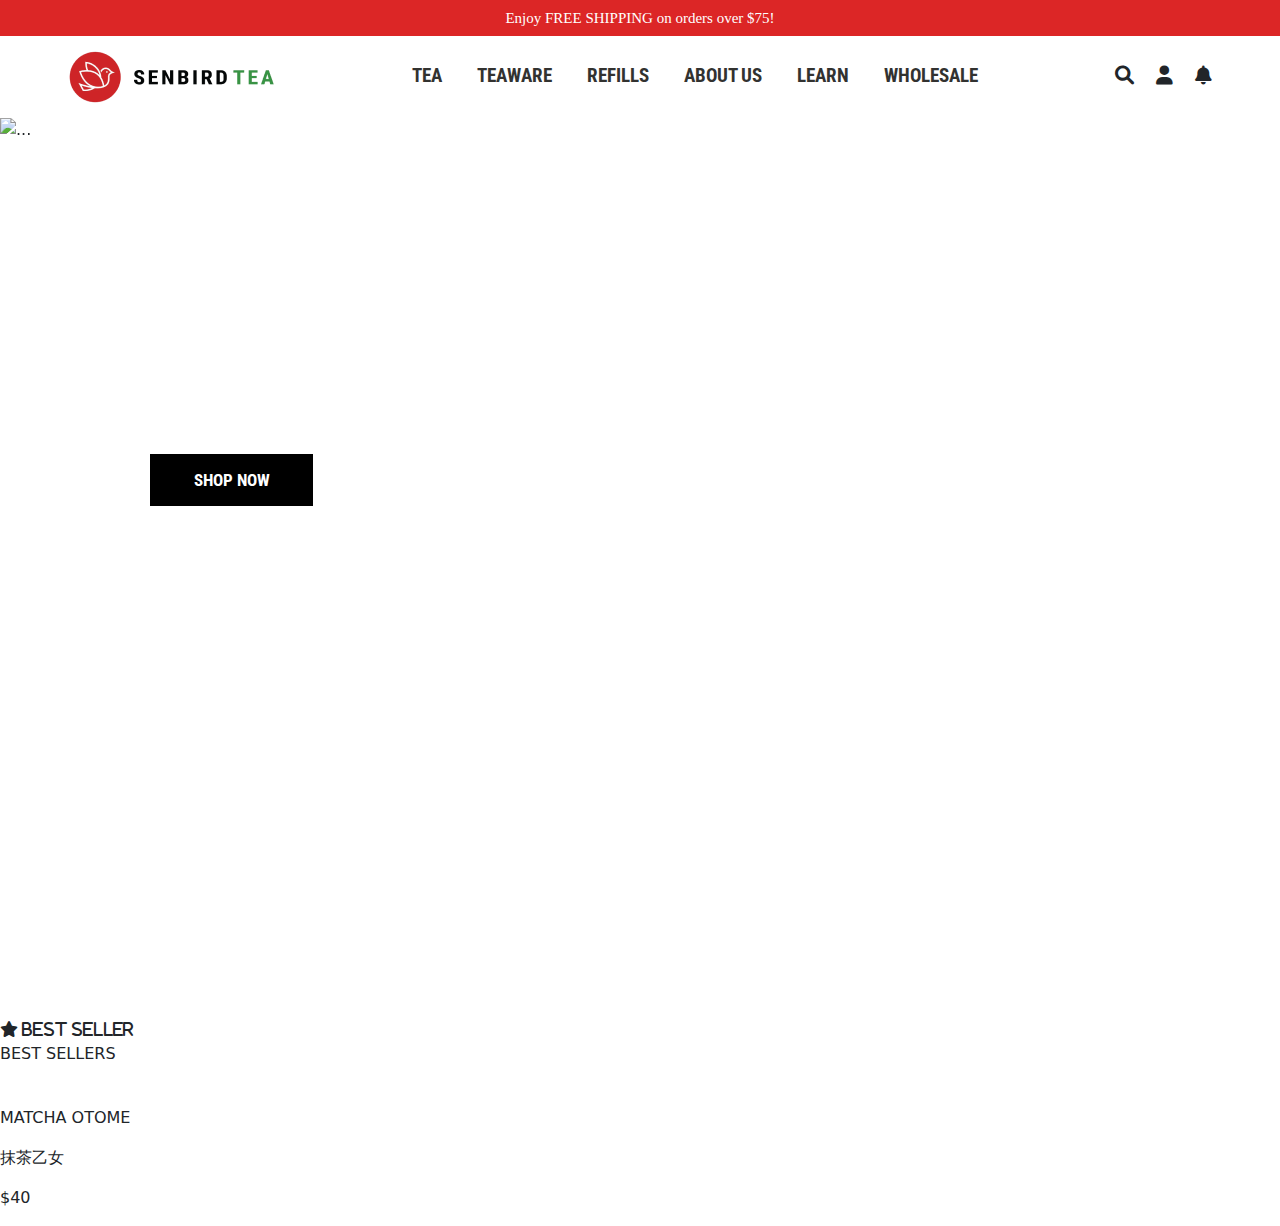
==== Home Page/index.html @ 8db28de4 "Add navbar of Home Page" ====
<!DOCTYPE html>
<html lang="en">
  <head>
    <meta charset="UTF-8" />
    <meta name="viewport" content="width=device-width, initial-scale=1.0" />
    <title>Home Page</title>
    <link rel="stylesheet" href="https://cdnjs.cloudflare.com/ajax/libs/font-awesome/6.0.0-beta3/css/all.min.css">
    <link href="https://cdn.jsdelivr.net/npm/bootstrap@5.3.3/dist/css/bootstrap.min.css" rel="stylesheet" integrity="sha384-QWTKZyjpPEjISv5WaRU9OFeRpok6YctnYmDr5pNlyT2bRjXh0JMhjY6hW+ALEwIH" crossorigin="anonymous">
    <link href="https://fonts.googleapis.com/css2?family=Noto+Sans:wght@400;700&family=Roboto+Condensed:wght@400;700&display=swap" rel="stylesheet">
    <link rel="stylesheet" href="../Home Page/index.css">
  </head>
  <body>
    <div>
      <div class="nav_1">
        <p>Enjoy FREE SHIPPING on orders over $75!</p>
      </div>
      <nav class="nav_bar">
        <ul class="logo">
            <img src="../Assests/logo.png" alt="">
        </ul>
        <ul class="detials">
            <li> <a href="">TEA</a></li>
            <li> <a href="">TEAWARE</a></li>
            <li> <a href="">REFILLS</a></li>
            <li> <a href="">ABOUT US</a></li>
            <li> <a href="">LEARN </a></li>
            <li> <a href="">WHOLESALE</a></li>
        </ul>
        <ul class="icons">
            <li><i class="fas fa-search"></i></li>
            <li><i class="fas fa-user"></i></li>
            <li><i class="fas fa-bell"></i></li>
            </ul>
      </nav>
      <div class="carousel-container" >
        <div id="carouselExampleAutoplaying" class="carousel slide" data-bs-ride="carousel" >
            <div class="carousel-inner" style="height: 100vh">
                <div class="carousel-item active">
                    <img src="../Assests/slider 1.png" class="d-block w-100" alt="...">
                </div>
                <div class="carousel-item">
                    <img src="../Assests/slider 2.png" class="d-block w-100" alt="...">
                </div>
                <div class="carousel-item">
                    <img src="../Assests/slider 3.webp" class="d-block w-100" alt="...">
                </div>
                <div class="position-absolute d-flex flex-column" style="top: 170px; left: 150px;">
                    <p class="detials_slider_1 mb-2">SENBIRD TREE</p>
                    <p class="detials_slider_2 mb-3.5  d-flex flex-column">ELEVATE YOUR <span>TEA EXPERIENCE</span></p>
                    <button class="detials_slider_3">SHOP NOW</button>
                </div>
            </div>
            <button class="carousel-control-prev " type="button" data-bs-target="#carouselExampleAutoplaying" data-bs-slide="prev" >
                <span class="carousel-control-prev-icon" aria-hidden="true"></span>
                <span class="visually-hidden">Previous</span>
            </button>
            <button class="carousel-control-next" type="button" data-bs-target="#carouselExampleAutoplaying" data-bs-slide="next">
                <span class="carousel-control-next-icon" aria-hidden="true"></span>
                <span class="visually-hidden">Next</span>
            </button>
        </div>
    </div>  
    <div>
        <div>
            <i class="fas fa-star"> Best Seller</i>
            <p>BEST SELLERS</p>
        </div>
        <div>
            <div>
                <img src="" alt="">
            </div>
            <div>
                <p>MATCHA OTOME</p>
                <p>抹茶乙女</p>
                <p>$40</p>
            </div>
        </div>
    </div>  
    </div>
  </body>
  <script src="https://cdn.jsdelivr.net/npm/bootstrap@5.3.3/dist/js/bootstrap.bundle.min.js" integrity="sha384-YvpcrYf0tY3lHB60NNkmXc5s9fDVZLESaAA55NDzOxhy9GkcIdslK1eN7N6jIeHz" crossorigin="anonymous"></script>
</html>
---- Home Page/index.css ----
*{
    margin: 0%;
    padding: 0%;
}

.nav_1{
    display: flex;
    align-items: center;
    justify-content: center;
    background-color: #DC2626;
    height: 36px;
}

.nav_1 p{
    margin: 0%;   
    font-family: 'Noto sons';
    font-weight: 400;
    font-size: 15px;
    line-height: 20.43px;
    letter-spacing: -1%;
    color: #FFFFFF;
}

.nav_bar{
    max-width: 100%;
    height: 82px;
    display: flex;
    align-items: center;
    justify-content: space-around;
    
}

.logo{
    padding: 0%;
    margin: 0%;
    max-width: 20.12%;
}

.detials{
    list-style: none;
    display: flex;
    align-items: center;
    justify-content: center;
    gap: 35px;
    margin: 0%;
    padding: 0%;
}

.detials li a{
    text-decoration: none;
    font-family: 'Roboto Condensed';
    font-weight: 700;
    font-size: 19px;
    line-height: 22.27px;
    letter-spacing: 2%;
    color:#323230;
    margin: 0%;
    padding: 0%;
}

.icons{
    display: flex;
    align-items: center;
    justify-content: center;
    gap: 22px;
    list-style: none;
    margin: 0%;
    padding: 0%;
}

.icons li i{
    font-size: 19px;
    font-weight: 700;
}

.detials_slider_1{
    font-family: 'Noto Sans';
    font-weight: 400;
    font-size: 15px;
    line-height: 22.5px;
    letter-spacing: 17.5%;
    color: #FFFFFF;
}

.detials_slider_2{
    font-family: 'Roboto Condensed';
    font-weight: 700;
    font-size: 56px;
    line-height: 59.64px;
    letter-spacing: 2%;
    color:#FFFFFF;
}

.detials_slider_3{
    background-color: #000000;
    border: 3px #000000 solid;
    width: 163px;
    height: 52px;  
    color: #FFFFFF; 
    font-family: 'Roboto Condensed';
    font-weight: 700;
    font-size: 17px;
    line-height: 24px;
    letter-spacing: 4%;
}
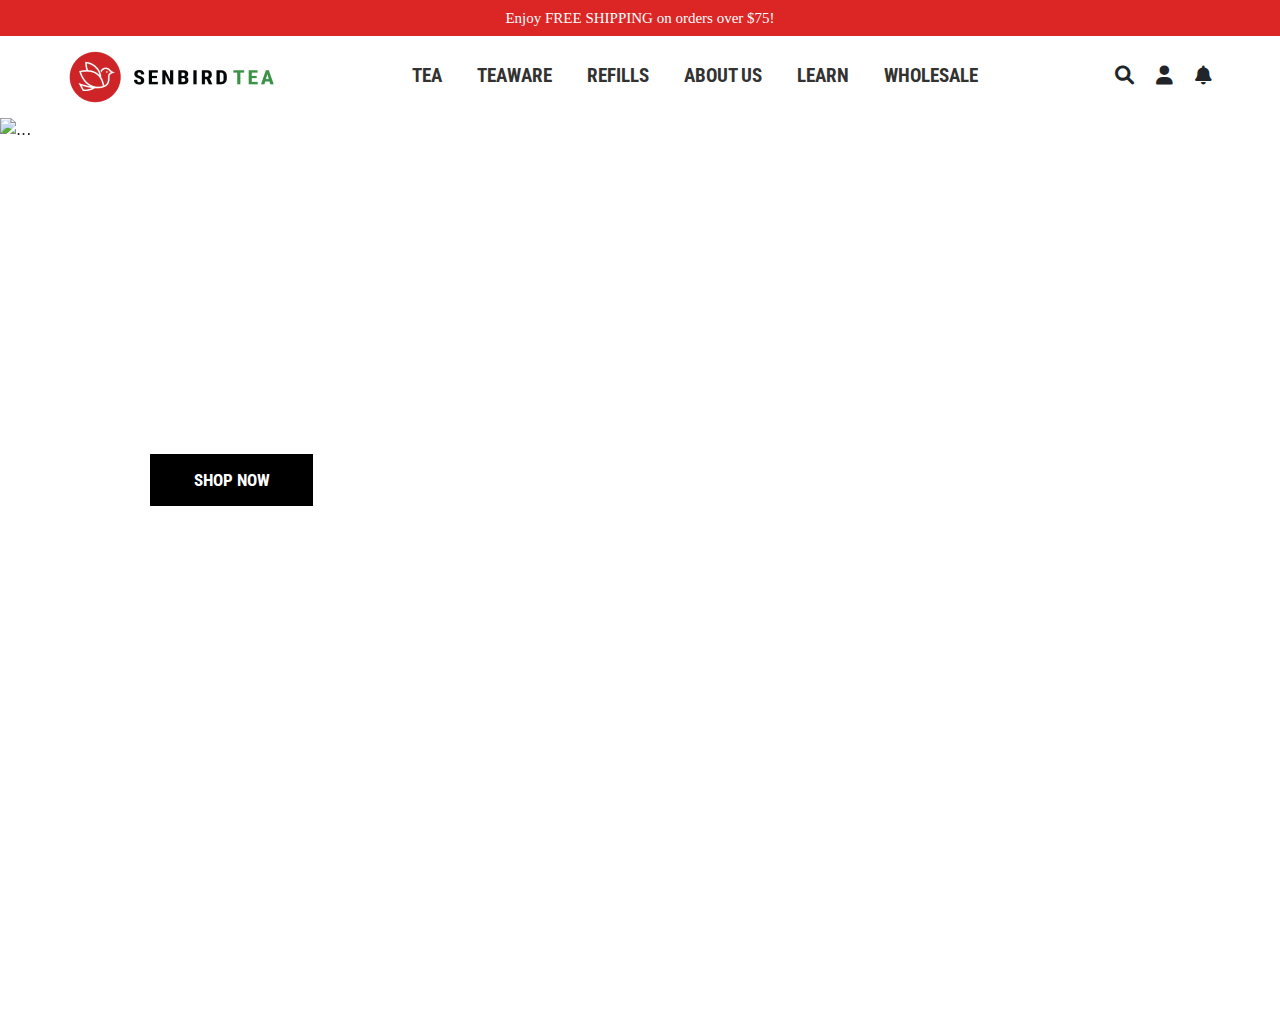
==== commit 03258970: "Update HomePage NavBar" ====
--- a/Home Page/index.html
+++ b/Home Page/index.html
@@ -60,22 +60,7 @@
             </button>
         </div>
     </div>  
-    <div>
-        <div>
-            <i class="fas fa-star"> Best Seller</i>
-            <p>BEST SELLERS</p>
-        </div>
-        <div>
-            <div>
-                <img src="" alt="">
-            </div>
-            <div>
-                <p>MATCHA OTOME</p>
-                <p>抹茶乙女</p>
-                <p>$40</p>
-            </div>
-        </div>
-    </div>  
+    
     </div>
   </body>
   <script src="https://cdn.jsdelivr.net/npm/bootstrap@5.3.3/dist/js/bootstrap.bundle.min.js" integrity="sha384-YvpcrYf0tY3lHB60NNkmXc5s9fDVZLESaAA55NDzOxhy9GkcIdslK1eN7N6jIeHz" crossorigin="anonymous"></script>
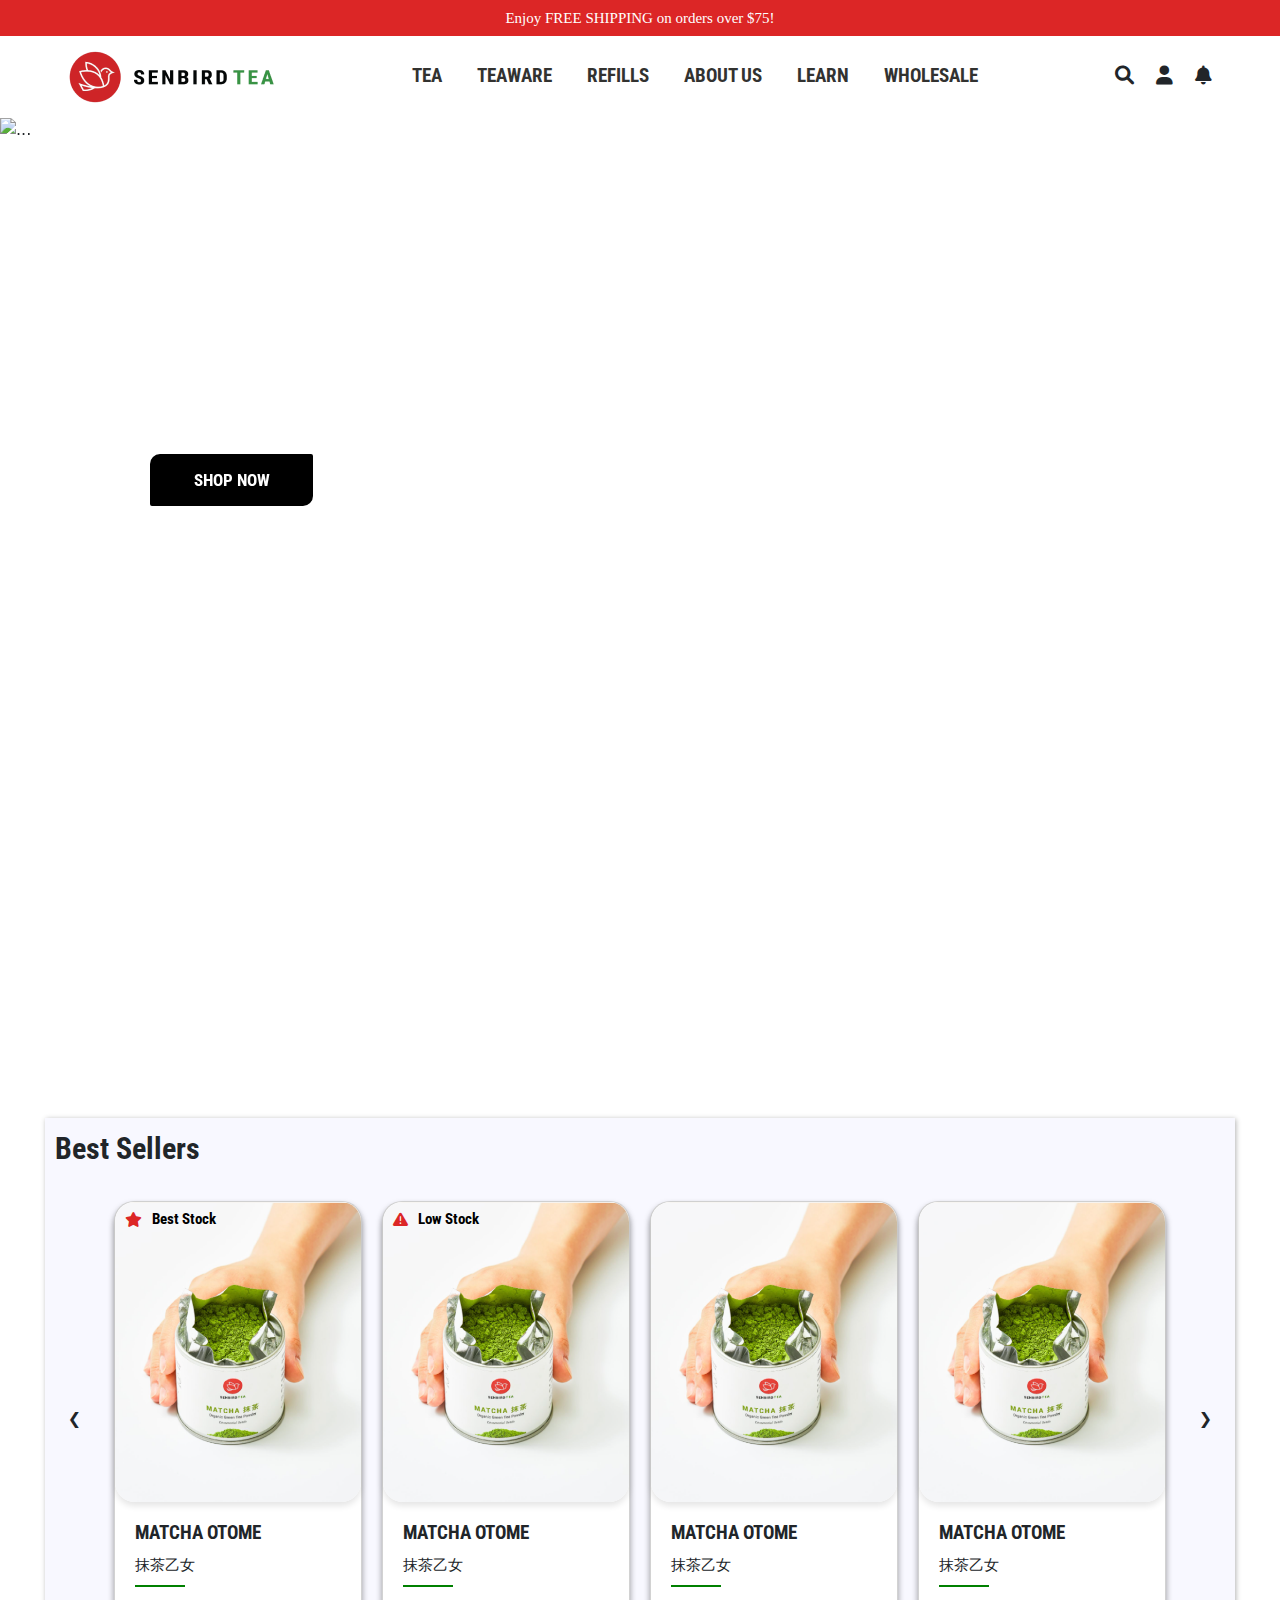
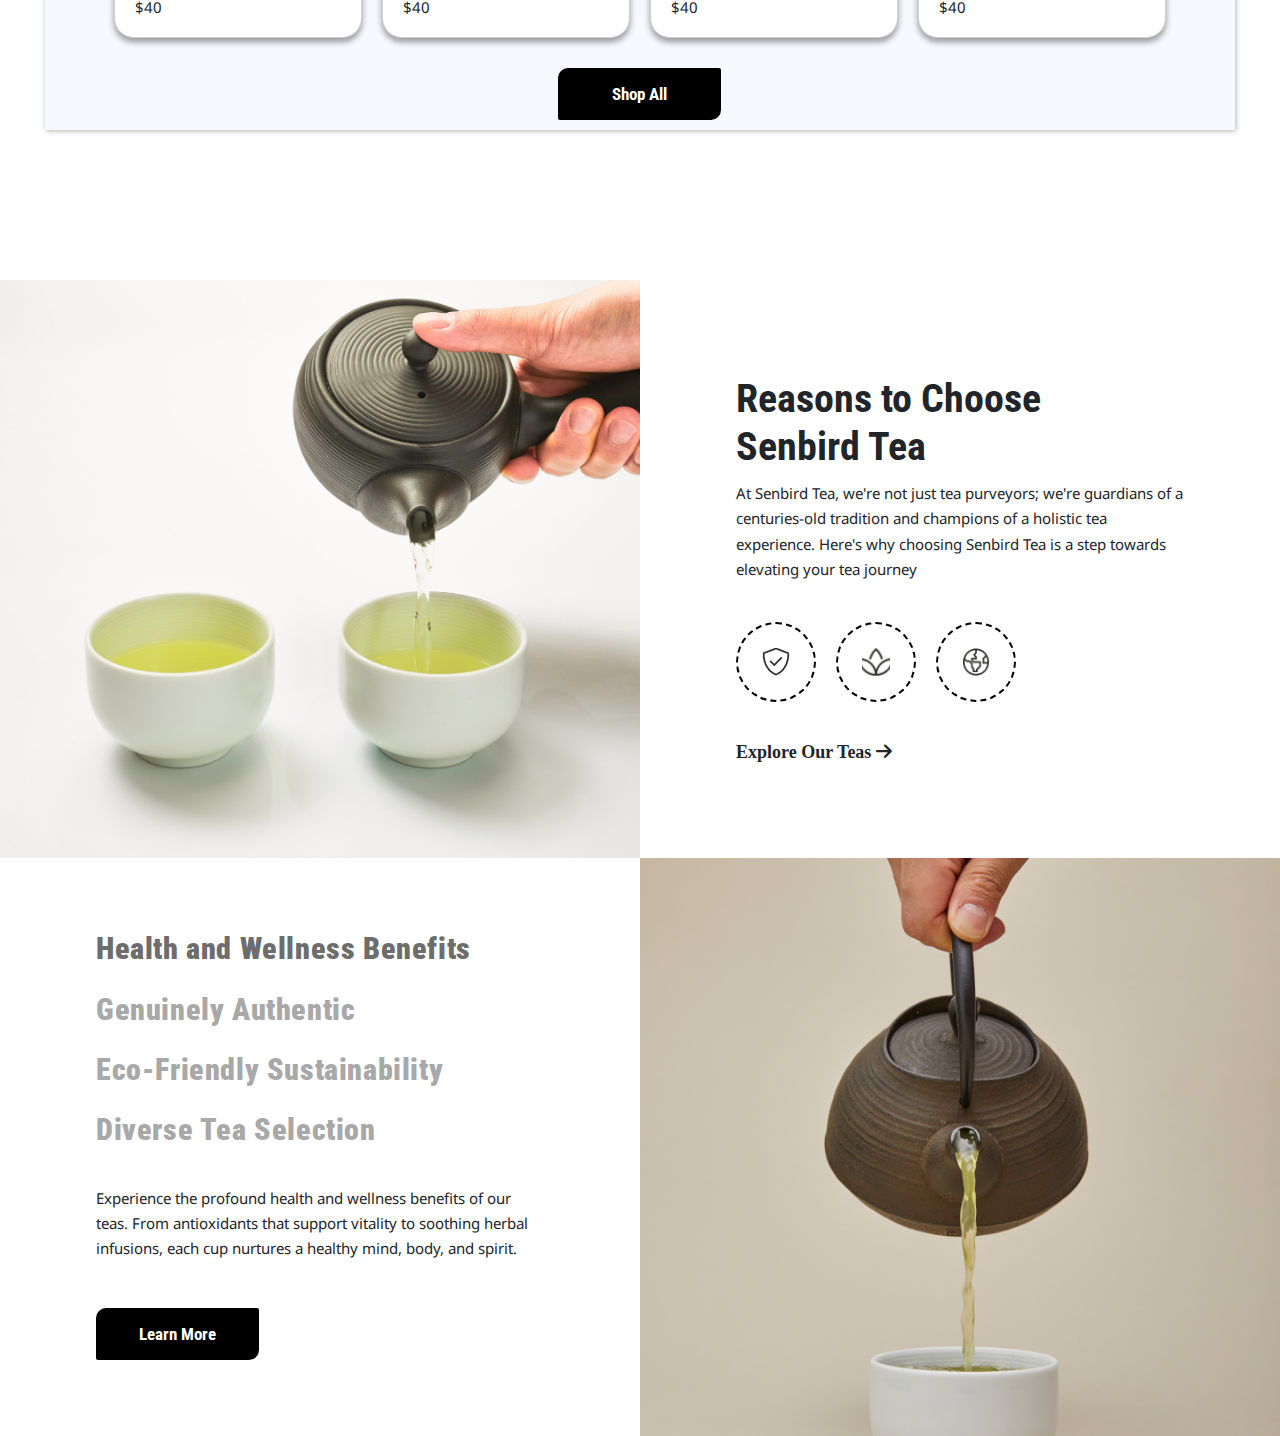
==== commit dadab3c4: "Uploading main page card and details" ====
--- a/Home Page/index.html
+++ b/Home Page/index.html
@@ -4,64 +4,218 @@
     <meta charset="UTF-8" />
     <meta name="viewport" content="width=device-width, initial-scale=1.0" />
     <title>Home Page</title>
-    <link rel="stylesheet" href="https://cdnjs.cloudflare.com/ajax/libs/font-awesome/6.0.0-beta3/css/all.min.css">
-    <link href="https://cdn.jsdelivr.net/npm/bootstrap@5.3.3/dist/css/bootstrap.min.css" rel="stylesheet" integrity="sha384-QWTKZyjpPEjISv5WaRU9OFeRpok6YctnYmDr5pNlyT2bRjXh0JMhjY6hW+ALEwIH" crossorigin="anonymous">
-    <link href="https://fonts.googleapis.com/css2?family=Noto+Sans:wght@400;700&family=Roboto+Condensed:wght@400;700&display=swap" rel="stylesheet">
-    <link rel="stylesheet" href="../Home Page/index.css">
+    <link
+      rel="stylesheet"
+      href="https://cdnjs.cloudflare.com/ajax/libs/font-awesome/6.0.0-beta3/css/all.min.css"
+    />
+    <link
+      href="https://cdn.jsdelivr.net/npm/bootstrap@5.3.3/dist/css/bootstrap.min.css"
+      rel="stylesheet"
+      integrity="sha384-QWTKZyjpPEjISv5WaRU9OFeRpok6YctnYmDr5pNlyT2bRjXh0JMhjY6hW+ALEwIH"
+      crossorigin="anonymous"
+    />
+    <link
+      href="https://fonts.googleapis.com/css2?family=Noto+Sans:wght@400;700&family=Roboto+Condensed:wght@400;700&display=swap"
+      rel="stylesheet"
+    />
+    <link rel="stylesheet" href="../Home Page/index.css" />
   </head>
   <body>
-    <div>
+    <div class="home_Page">
       <div class="nav_1">
         <p>Enjoy FREE SHIPPING on orders over $75!</p>
       </div>
       <nav class="nav_bar">
         <ul class="logo">
-            <img src="../Assests/logo.png" alt="">
+          <img src="../Assests/logo.png" alt="" />
         </ul>
         <ul class="detials">
-            <li> <a href="">TEA</a></li>
-            <li> <a href="">TEAWARE</a></li>
-            <li> <a href="">REFILLS</a></li>
-            <li> <a href="">ABOUT US</a></li>
-            <li> <a href="">LEARN </a></li>
-            <li> <a href="">WHOLESALE</a></li>
+          <li><a href="">TEA</a></li>
+          <li><a href="">TEAWARE</a></li>
+          <li><a href="">REFILLS</a></li>
+          <li><a href="">ABOUT US</a></li>
+          <li><a href="">LEARN </a></li>
+          <li><a href="">WHOLESALE</a></li>
         </ul>
         <ul class="icons">
-            <li><i class="fas fa-search"></i></li>
-            <li><i class="fas fa-user"></i></li>
-            <li><i class="fas fa-bell"></i></li>
-            </ul>
+          <li><i class="fas fa-search"></i></li>
+          <li><i class="fas fa-user"></i></li>
+          <li><i class="fas fa-bell"></i></li>
+        </ul>
       </nav>
-      <div class="carousel-container" >
-        <div id="carouselExampleAutoplaying" class="carousel slide" data-bs-ride="carousel" >
-            <div class="carousel-inner" style="height: 100vh">
-                <div class="carousel-item active">
-                    <img src="../Assests/slider 1.png" class="d-block w-100" alt="...">
-                </div>
-                <div class="carousel-item">
-                    <img src="../Assests/slider 2.png" class="d-block w-100" alt="...">
-                </div>
-                <div class="carousel-item">
-                    <img src="../Assests/slider 3.webp" class="d-block w-100" alt="...">
-                </div>
-                <div class="position-absolute d-flex flex-column" style="top: 170px; left: 150px;">
-                    <p class="detials_slider_1 mb-2">SENBIRD TREE</p>
-                    <p class="detials_slider_2 mb-3.5  d-flex flex-column">ELEVATE YOUR <span>TEA EXPERIENCE</span></p>
-                    <button class="detials_slider_3">SHOP NOW</button>
-                </div>
-            </div>
-            <button class="carousel-control-prev " type="button" data-bs-target="#carouselExampleAutoplaying" data-bs-slide="prev" >
-                <span class="carousel-control-prev-icon" aria-hidden="true"></span>
-                <span class="visually-hidden">Previous</span>
-            </button>
-            <button class="carousel-control-next" type="button" data-bs-target="#carouselExampleAutoplaying" data-bs-slide="next">
-                <span class="carousel-control-next-icon" aria-hidden="true"></span>
-                <span class="visually-hidden">Next</span>
-            </button>
-        </div>
-    </div>  
-    
+      <div class="carousel-container">
+        <div
+          id="carouselExampleAutoplaying"
+          class="carousel slide"
+          data-bs-ride="carousel"
+        >
+          <div class="carousel-inner">
+            <div class="carousel-item active">
+              <img
+                src="../Assests/slider 1.png"
+                class="d-block w-100"
+                style="height: 100vh"
+                alt="..."
+              />
+            </div>
+            <div class="carousel-item">
+              <img
+                src="../Assests/slider 2.png"
+                class="d-block w-100"
+                style="height: 100vh"
+                alt="..."
+              />
+            </div>
+            <div class="carousel-item">
+              <img
+                src="../Assests/slider 3.webp"
+                class="d-block w-100"
+                style="height: 100vh"
+                alt="..."
+              />
+            </div>
+            <div
+              class="position-absolute d-flex flex-column"
+              style="top: 170px; left: 150px"
+            >
+              <p class="detials_slider_1 mb-2">SENBIRD TREE</p>
+              <p class="detials_slider_2 mb-3.5 d-flex flex-column">
+                ELEVATE YOUR <span>TEA EXPERIENCE</span>
+              </p>
+              <button class="detials_slider_3">SHOP NOW</button>
+            </div>
+          </div>
+          <button
+            class="carousel-control-prev"
+            type="button"
+            data-bs-target="#carouselExampleAutoplaying"
+            data-bs-slide="prev"
+          >
+            <span class="carousel-control-prev-icon" aria-hidden="true"></span>
+            <span class="visually-hidden">Previous</span>
+          </button>
+          <button
+            class="carousel-control-next"
+            type="button"
+            data-bs-target="#carouselExampleAutoplaying"
+            data-bs-slide="next"
+          >
+            <span class="carousel-control-next-icon" aria-hidden="true"></span>
+            <span class="visually-hidden">Next</span>
+          </button>
+        </div>
+      </div>
+      <div class="main_card">
+        <div class="Heading">
+          <p class="best_seller">Best Sellers</p>
+        </div>
+        <div class="card_style">
+          <button class="btn prev" onclick="prevCard()">&#10094;</button>
+          <div class="card">
+            <div class="card_inner">
+              <i class="fas fa-star"><p>Best Stock</p> </i>
+              <img src="../Assests/img_1.png" alt="" width="100px" />
+            </div>
+            <div class="card_content">
+              <p class="card_name">MATCHA OTOME</p>
+              <p class="card_detail">抹茶乙女</p>
+              <div class="underline"></div>
+              <p class="price">$40</p>
+            </div>
+          </div>
+
+          <div class="card">
+            <div class="card_inner">
+              <i class="fas fa-exclamation-triangle"><p>Low Stock</p></i>
+              <img src="../Assests/img_1.png" alt="" width="100px" />
+            </div>
+            <div class="card_content">
+              <p class="card_name">MATCHA OTOME</p>
+              <p class="card_detail">抹茶乙女</p>
+              <div class="underline"></div>
+              <p class="price">$40</p>
+            </div>
+          </div>
+          <div class="card">
+            <div class="card_inner">
+              <!-- <i class="fas fa-star"> Best Seller</i> -->
+              <img src="../Assests/img_1.png" alt="" width="100px" />
+            </div>
+            <div class="card_content">
+              <p class="card_name">MATCHA OTOME</p>
+              <p class="card_detail">抹茶乙女</p>
+              <div class="underline"></div>
+              <p class="price">$40</p>
+            </div>
+          </div>
+
+          <div class="card">
+            <div class="card_inner">
+              <!-- <i class="fas fa-star"> Best Seller</i> -->
+              <img src="../Assests/img_1.png" alt="" width="100px" />
+            </div>
+            <div class="card_content">
+              <p class="card_name">MATCHA OTOME</p>
+              <p class="card_detail">抹茶乙女</p>
+              <div class="underline"></div>
+              <p class="price">$40</p>
+            </div>
+          </div>
+          <button class="btn next" onclick="nextCard()">&#10095;</button>
+        </div>
+        <div class="bttn">
+          <button class="detials_slider_3">Shop All</button>
+        </div>
+      </div>
+      <div class="box">
+        <div class="box_1">
+          <img src="../Assests/add_1.png" alt="" />
+        </div>
+        <div class="box_2">
+          <div class="b_details">
+            <p class="box_p">Reasons to Choose <span>Senbird Tea</span></p>
+            <p class="box_pa">
+              At Senbird Tea, we're not just tea purveyors; we're guardians of a
+              centuries-old tradition and champions of a holistic tea
+              experience. Here's why choosing Senbird Tea is a step towards
+              elevating your tea journey
+            </p>
+          </div>
+          <div class="box_icons">
+            <div class="circle">
+              <img src="../Assests/icon_3.png" alt="">
+            </div>
+            <div class="circle">
+              <img src="../Assests/icon_1.png" alt="" />
+            </div>
+            <div class="circle">
+              <img src="../Assests/icon_2.png" alt="" />
+            </div>
+          </div>
+          <p class="icons_details">Explore Our Teas <i class="fas fa-arrow-right"></i></p>
+        </div>
+        <div class="box_3">
+            <div class="p_details">
+                <p class="p_1">Health and Wellness Benefits</p>
+                <p class="p_2">Genuinely Authentic</p>
+                <p class="p_2">Eco-Friendly Sustainability</p>
+                <p class="p_2">Diverse Tea Selection</p>
+            </div>
+            <div class="p_details">
+                <p class="paragraph">Experience the profound health and wellness benefits of our teas. From antioxidants that support vitality to soothing herbal infusions, each cup nurtures a healthy mind, body, and spirit.</p>
+                <button class="detials_slider_3">Learn More</button>
+            </div>
+        </div>
+        <div class="box_4">
+            <img src="../Assests/tea_2.png" alt="">
+        </div>
+      </div>
     </div>
   </body>
-  <script src="https://cdn.jsdelivr.net/npm/bootstrap@5.3.3/dist/js/bootstrap.bundle.min.js" integrity="sha384-YvpcrYf0tY3lHB60NNkmXc5s9fDVZLESaAA55NDzOxhy9GkcIdslK1eN7N6jIeHz" crossorigin="anonymous"></script>
+  <script
+    src="https://cdn.jsdelivr.net/npm/bootstrap@5.3.3/dist/js/bootstrap.bundle.min.js"
+    integrity="sha384-YvpcrYf0tY3lHB60NNkmXc5s9fDVZLESaAA55NDzOxhy9GkcIdslK1eN7N6jIeHz"
+    crossorigin="anonymous"
+  ></script>
+  <script src="../Home Page/index.js"></script>
 </html>
--- a/Home Page/index.css
+++ b/Home Page/index.css
@@ -102,4 +102,281 @@
     font-size: 17px;
     line-height: 24px;
     letter-spacing: 4%;
-}+    border-radius: 10px 2px;
+}
+
+.main_card{
+    display: flex;
+    flex-direction: column;
+    gap: 30px;
+    padding: 10px;
+    width: 93%;
+    background-color: ghostwhite;
+    margin: 0 auto;
+    overflow: auto;
+    position: relative;
+    top: 100px;
+    box-shadow: 1px 1px 5px rgba(0, 0, 0, 0.3);
+}
+
+.card_style{
+    display: flex;
+    justify-content: center;
+    align-items: center;
+    gap: 20px;
+}
+
+.best_seller{
+    font-weight: 700;
+    font-family:'Roboto Condensed';
+    font-size: 30px;
+    line-height: 42.6px;
+    letter-spacing: 2%;
+    margin: 0%;
+    padding: 0%;
+}
+
+.card{
+    width: 300px;
+    background-color: #fff;
+    border-radius: 20px;
+    box-shadow: 0 4px 6px rgba(0, 0, 0, 0.4);
+    transition: transform 0.3s ease, box-shadow 0.3s ease;
+}
+
+.card:hover {
+    transform: translateY(-10px); 
+    box-shadow: 0 8px 15px rgba(0, 0, 0, 0.5); 
+}
+
+.card_inner img{
+    width: 100%;
+    height: 300px;
+    box-shadow: 0 4px 6px rgba(0, 0, 0, 0.1);
+    object-fit: cover;
+    border-radius: 20px;
+}
+
+.card_inner{
+    position: relative;
+    display: inline-block;
+}
+
+.card_inner i{
+    display: flex;
+    gap: 10px;
+    justify-content: center;
+    position: absolute;
+    padding: 10px;
+    font-weight: 700;
+    color: #DC2626;
+    font-size: 15px;
+}
+
+.card_inner p{
+    color: #000000;
+    font-family:'Roboto Condensed';
+    font-size: 15px;
+    font-weight: 700;
+    margin: 0%;
+}
+
+.card_content{
+    display: flex;
+    flex-direction: column;
+    gap: 10px;
+    padding: 20px;
+}
+
+.card_name{
+    margin: 0%;
+    padding: 0%;
+    font-family: 'Roboto Condensed';
+    font-weight: 700;
+    font-size: 19px;
+    line-height: 22.7px;
+    letter-spacing: 2%;
+}
+
+.card_detail{
+    margin: 0%;
+    padding: 0%;
+    font-family: 'Noto Sans';
+    font-weight: 300;
+    font-size: 15px;
+    line-height: 20.43px;
+    letter-spacing: 2%;
+}
+
+.underline{
+    width: 50px; 
+    height: 2px;
+    background-color: green;
+}
+
+.price{
+    margin: 0%;
+    padding: 0%;
+    font-family: 'Noto Sans';
+    font-weight: 400;
+    font-size: 15px;
+    line-height: 20.43px;
+    letter-spacing: 2%;
+}
+
+.bttn{
+    display: flex;
+    justify-content: center;
+    align-items: center;
+}
+
+.box{
+    overflow: hidden;
+    position: relative;
+    top: 250px;
+    display: flex;
+    flex-wrap: wrap;
+    max-width: 100%;
+    margin: 0%;
+    padding: 0%;
+}
+
+.box_1{
+    max-width: 50%;
+}
+
+.box_1 img{
+    max-width: 100%;
+    object-fit: cover;
+}
+
+.box_2{
+    max-width: 50%;
+    display: flex;
+    flex-direction: column;
+    justify-content: center;
+    gap: 40px;
+}
+
+.b_details{
+    max-width: 70%;
+    width: 100%;
+    margin: 0% auto;
+    display: flex;
+    flex-direction: column;
+    gap: 10px;
+}
+
+.box_p{
+    display: flex;
+    flex-direction: column;
+    font-weight: 700;
+    font-family: 'Roboto Condensed';
+    font-size: 40px;
+    line-height: 48px;
+    letter-spacing: 2%;
+    margin: 0%;
+    padding: 0%;
+}
+
+.box_pa{
+    font-weight: 400;
+    font-family: 'Noto Sans';
+    font-size: 15px;
+    line-height: 25.23px;
+    margin: 0%;
+    padding: 0%;
+}
+
+.box_icons{
+    display: flex;
+    gap: 20px;
+    max-width: 70%;
+    width: 100%;
+    margin: 0% auto;
+}
+
+.circle{
+    border: 2.5px dashed black;
+    border-radius: 50%;
+    width: 80px;
+    height: 80px;
+    display: flex;
+    justify-content: center;
+    align-items: center;
+}
+
+.circle img{
+    width: 28px;
+    height: 28px;
+    object-fit: cover;
+}
+
+.icons_details{
+    max-width: 70%;
+    width: 100%;
+    margin: 0% auto;
+    font-weight: 700;
+    font-family: 'Roboto';
+    font-size: 18px;
+    line-height: 21.09px;
+}
+
+.box_3{
+    max-width: 50%;
+    display: flex;
+    flex-direction: column;
+    justify-content: center;
+    gap: 40px;
+}
+
+.p_details{
+    max-width: 70%;
+    width: 100%;
+    margin: 0% auto;
+    max-height: fit-content;
+    display: flex;
+    flex-direction: column;
+    gap: 30px;
+    justify-content: center;
+}
+
+.p_1{
+    font-family: 'Roboto Condensed';
+    font-size: 30px;
+    font-weight: 1000;
+    line-height: 30.47px;
+    letter-spacing: 0.02em;
+    text-align: left;
+    color: #6d6d6b;
+    margin: 0%;
+    padding: 0%;
+}
+
+.p_2{
+    font-family: 'Roboto Condensed';
+    font-size: 30px;
+    font-weight: 1000;
+    line-height: 30.47px;
+    letter-spacing: 0.02em;
+    color: #535353;
+    opacity: 0.5;
+    margin: 0%;
+    padding: 0%;
+}
+
+.paragraph{
+    font-family: 'Noto Sans';
+    font-size: 15px;
+    font-weight: 400;
+    line-height: 25.23px;
+}
+
+.box_4{
+    max-width: 50%;
+}
+
+.box_4 img{
+    max-width: 100%;
+    object-fit: cover;
+}
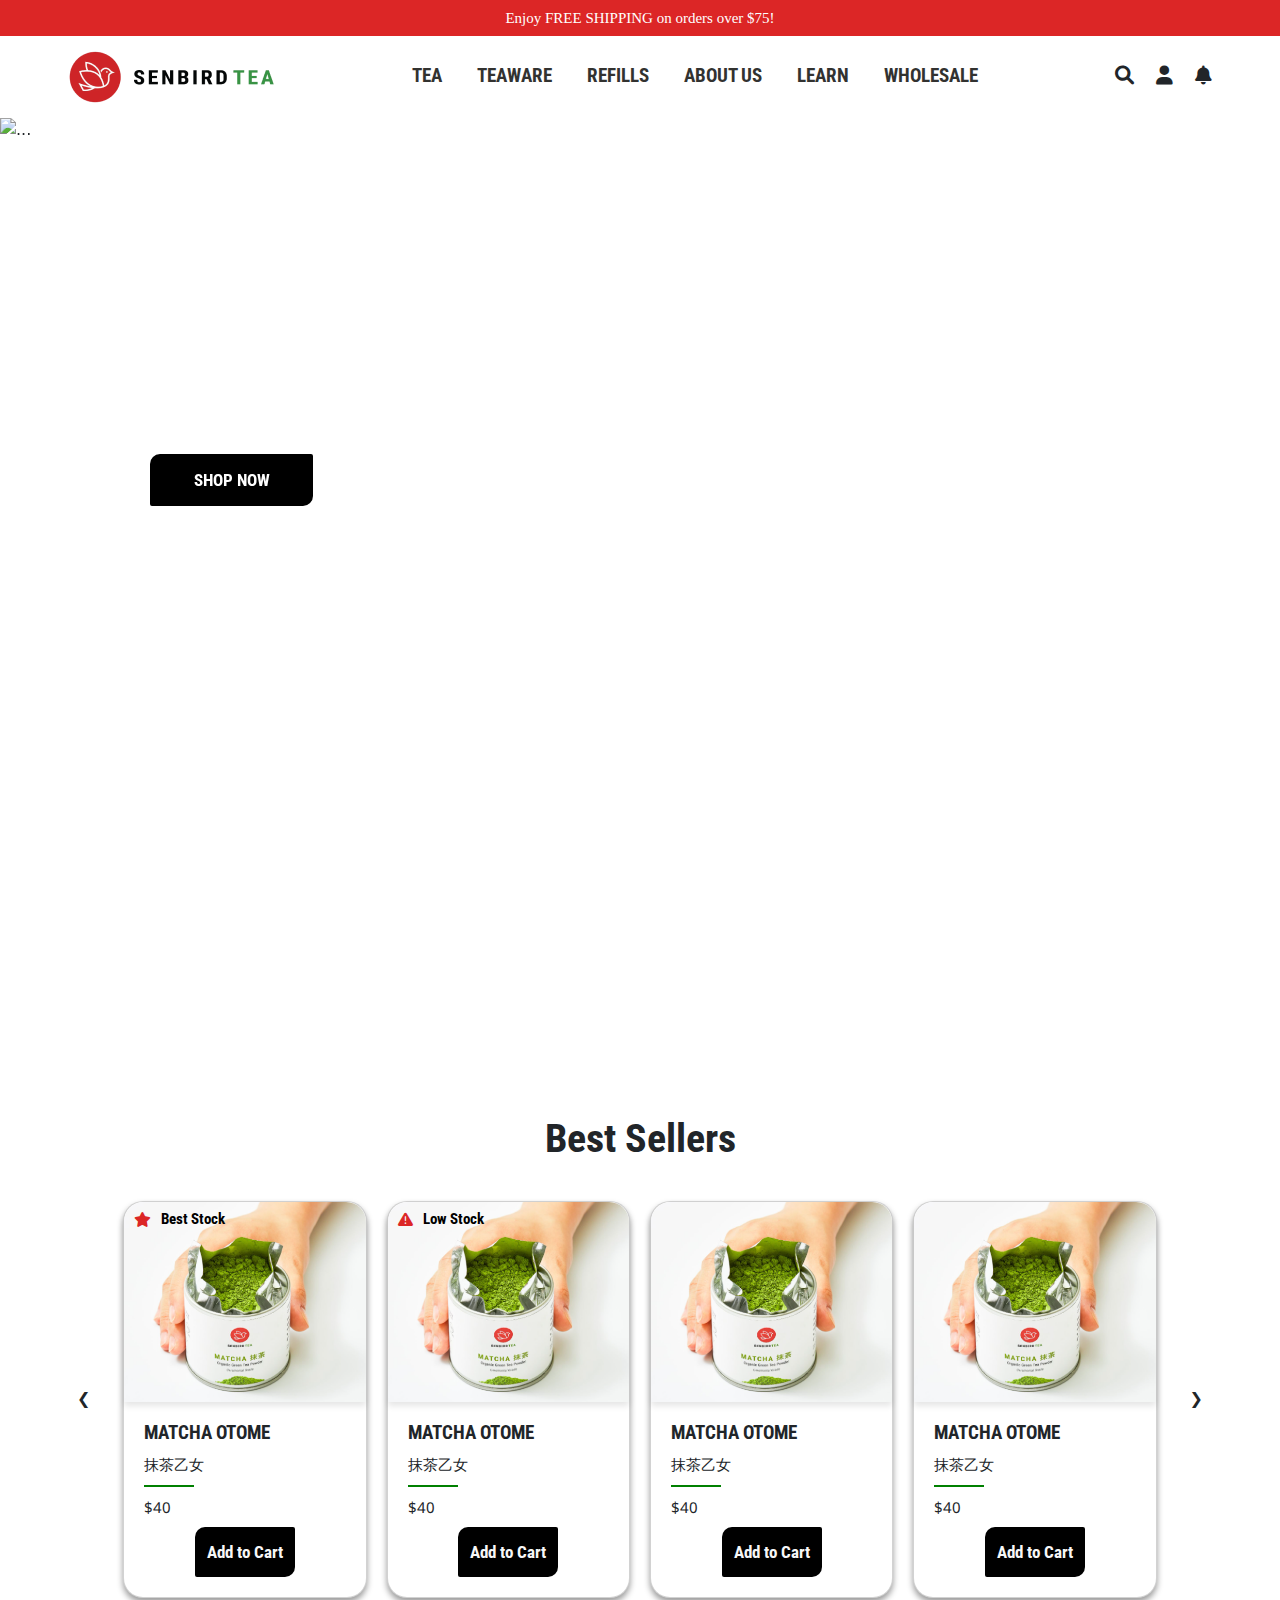
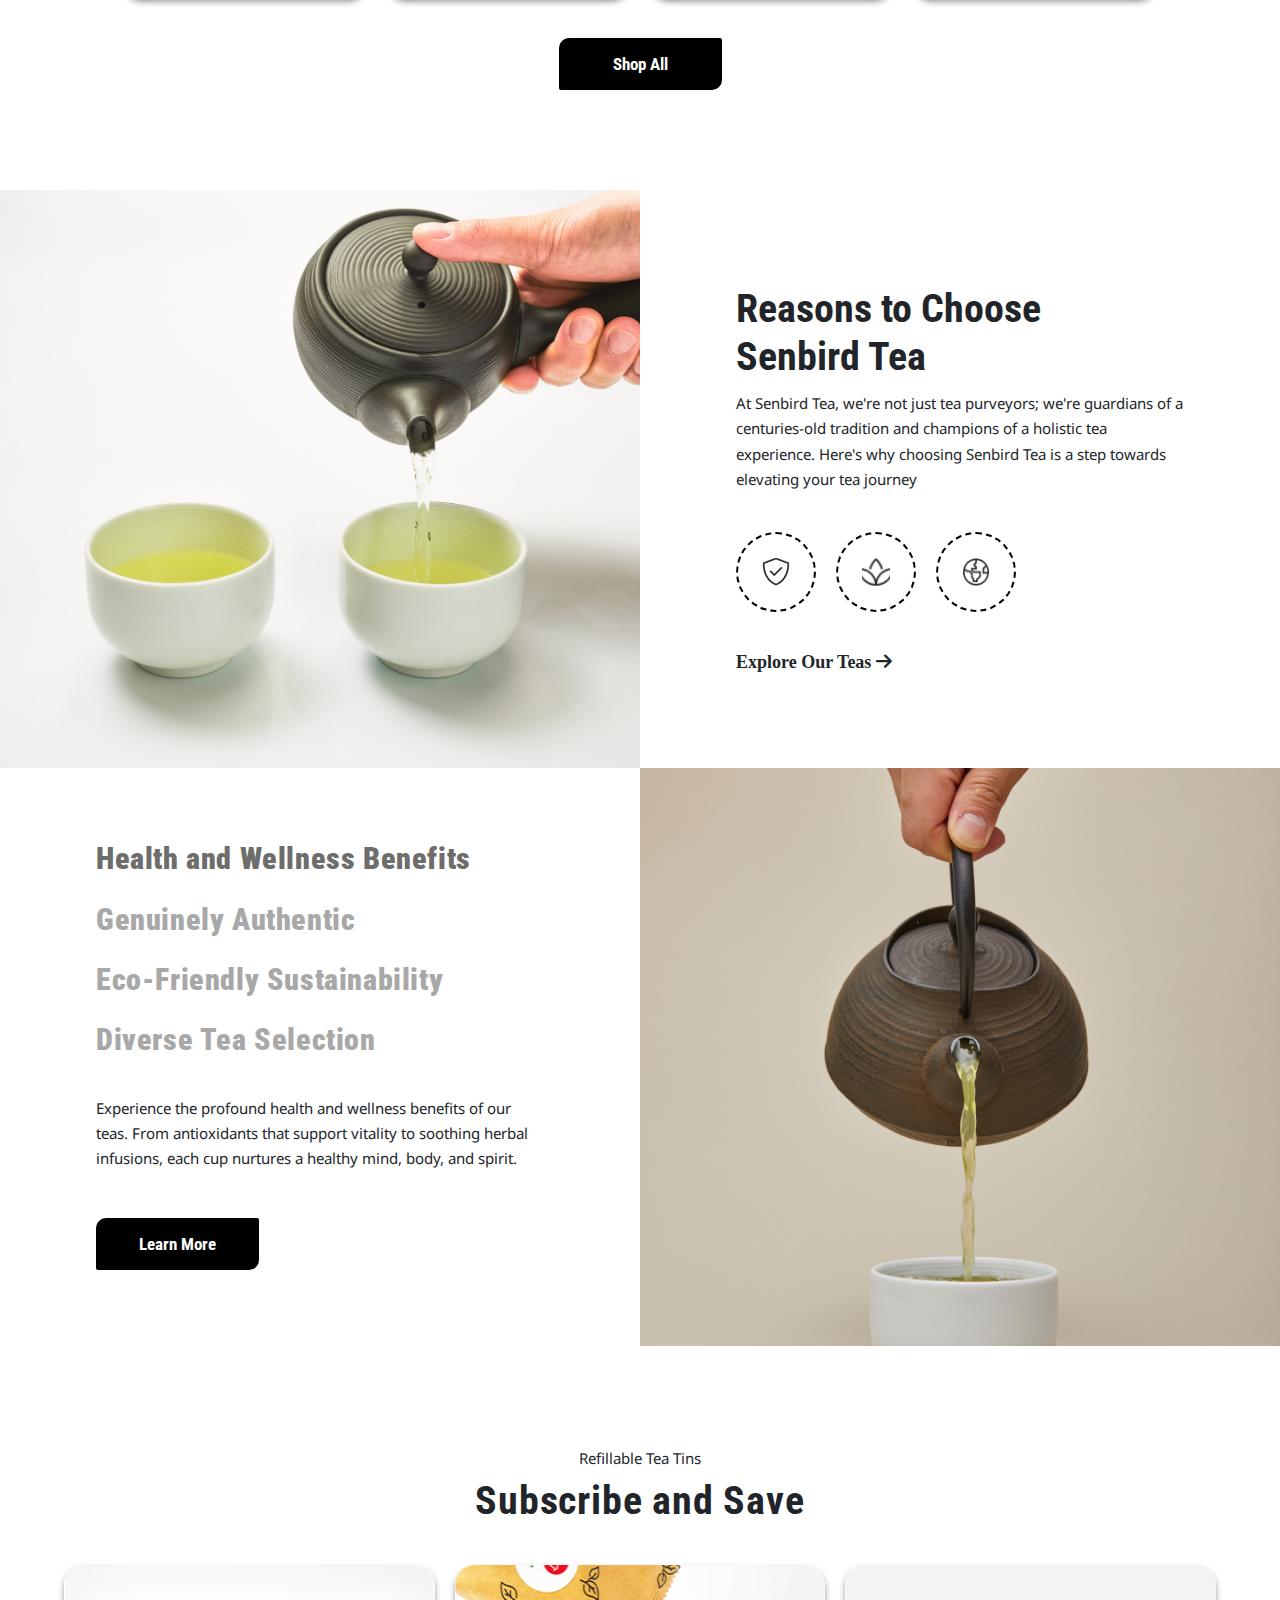
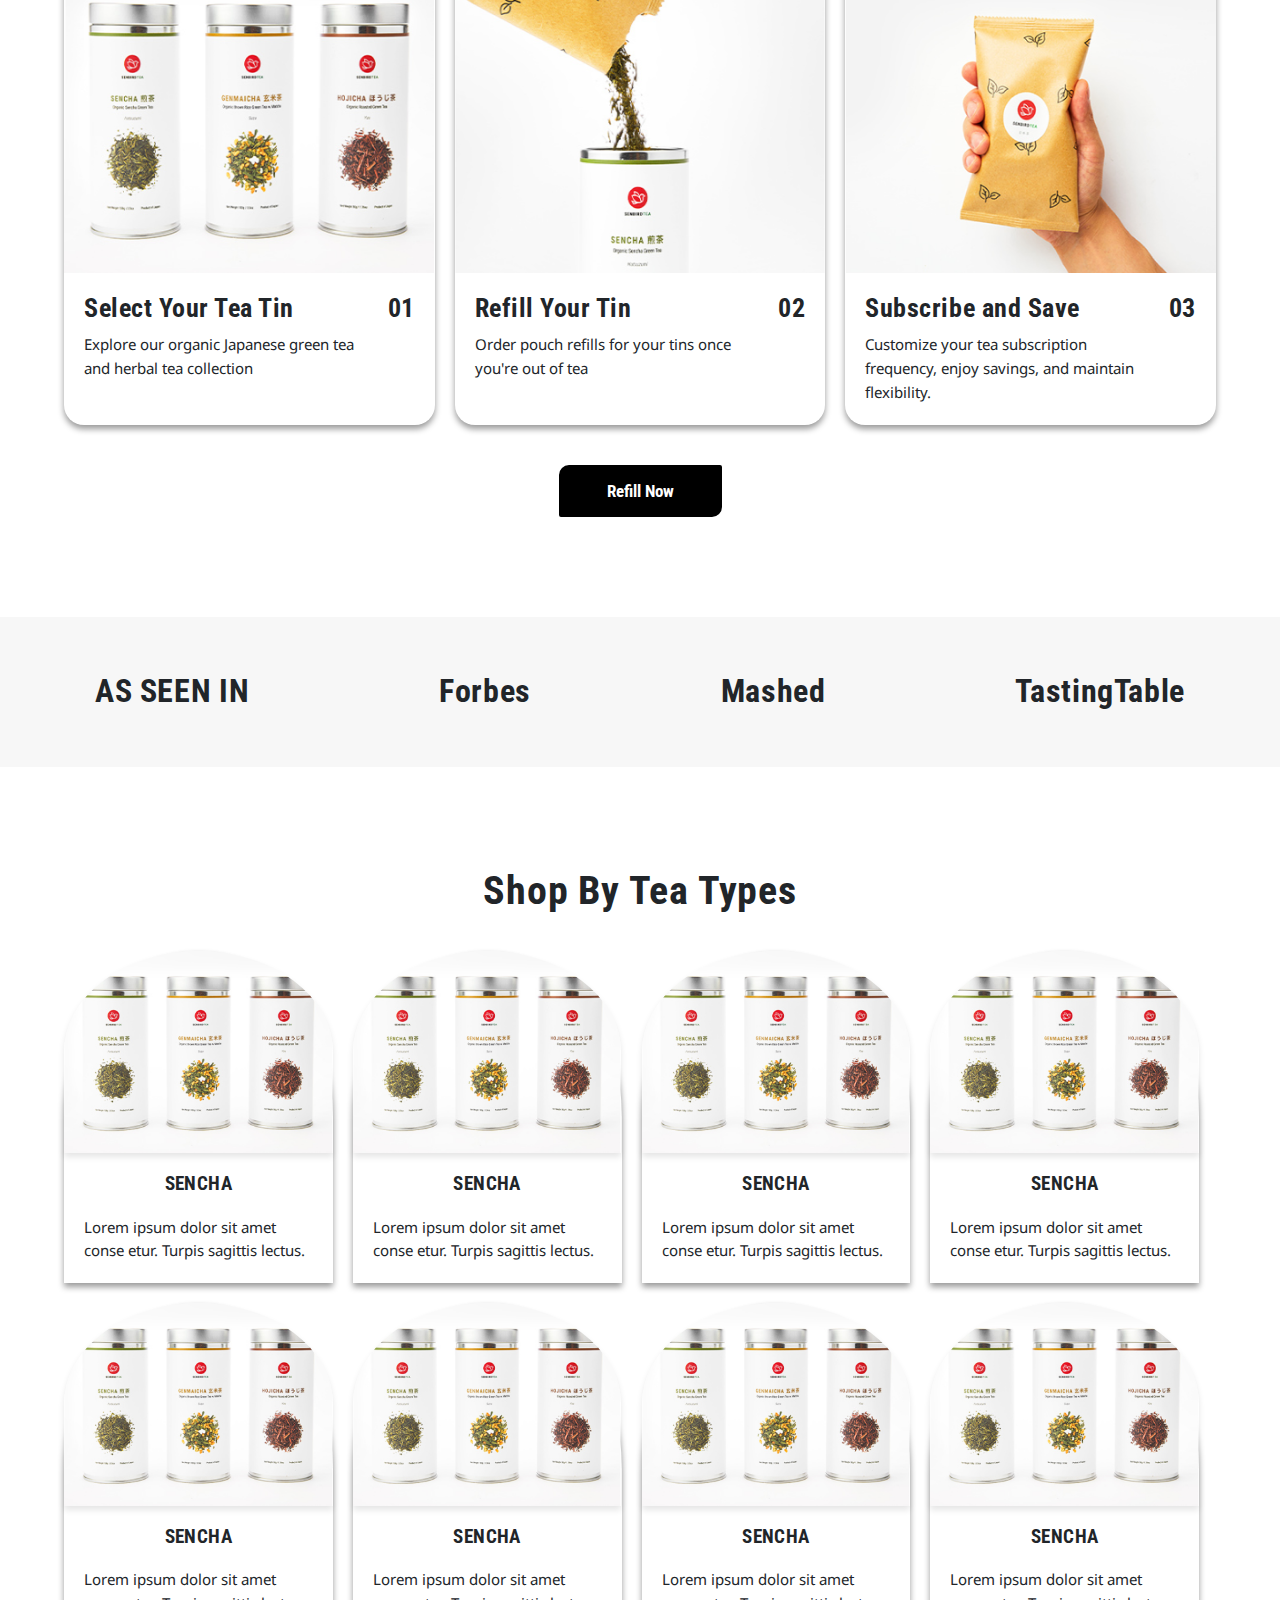
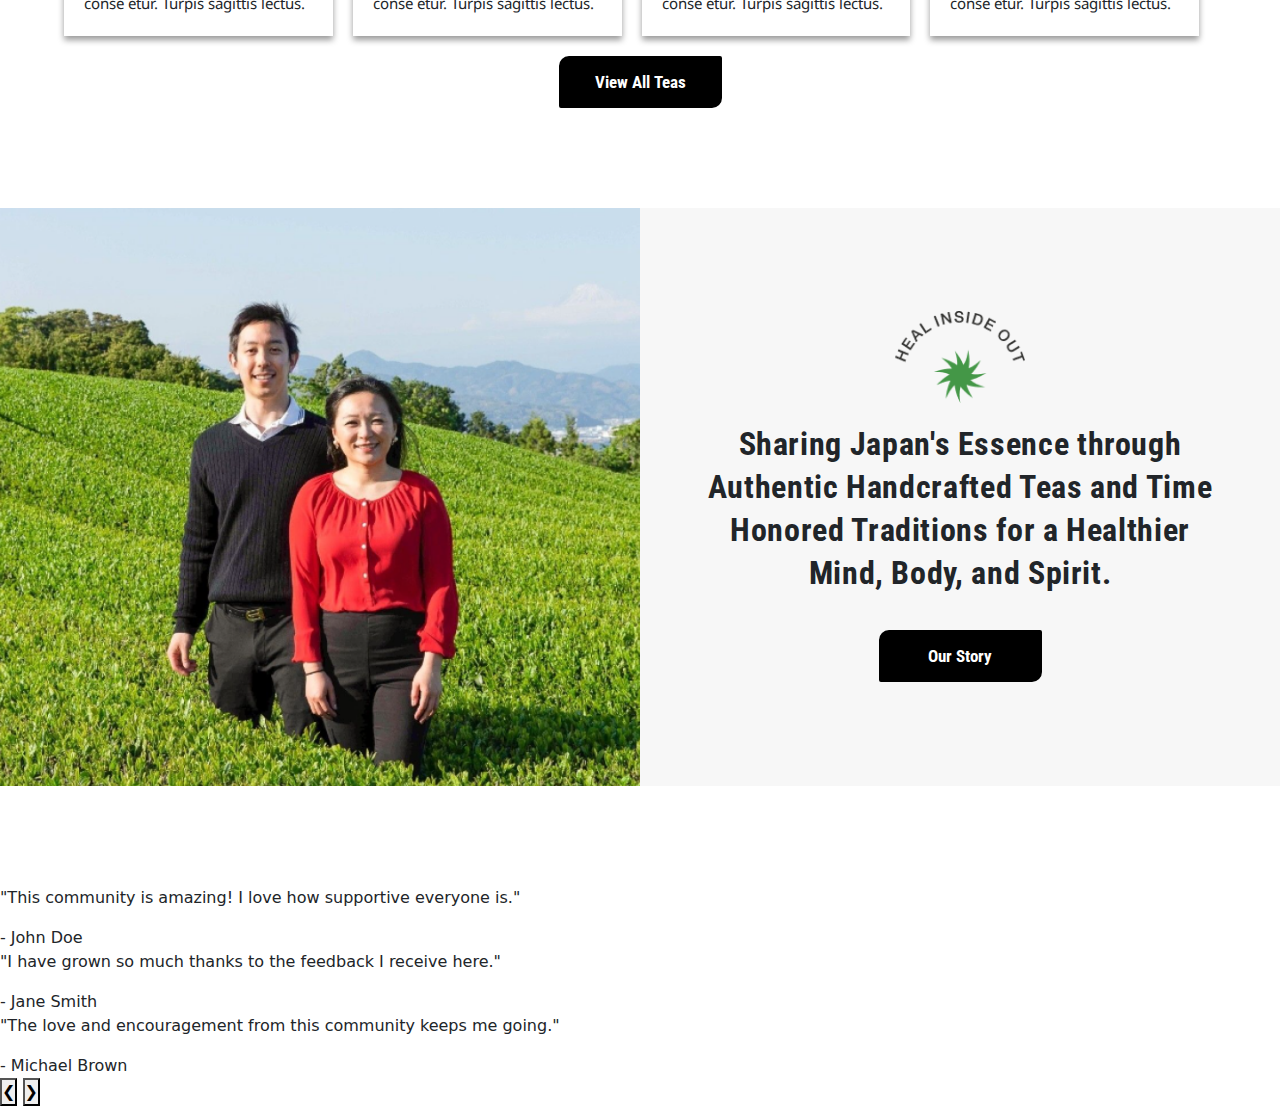
==== commit 5dffaa75: "Pushing main page details" ====
--- a/Home Page/index.html
+++ b/Home Page/index.html
@@ -43,171 +43,358 @@
           <li><i class="fas fa-bell"></i></li>
         </ul>
       </nav>
-      <div class="carousel-container">
-        <div
-          id="carouselExampleAutoplaying"
-          class="carousel slide"
-          data-bs-ride="carousel"
-        >
-          <div class="carousel-inner">
-            <div class="carousel-item active">
-              <img
-                src="../Assests/slider 1.png"
-                class="d-block w-100"
-                style="height: 100vh"
-                alt="..."
-              />
-            </div>
-            <div class="carousel-item">
-              <img
-                src="../Assests/slider 2.png"
-                class="d-block w-100"
-                style="height: 100vh"
-                alt="..."
-              />
-            </div>
-            <div class="carousel-item">
-              <img
-                src="../Assests/slider 3.webp"
-                class="d-block w-100"
-                style="height: 100vh"
-                alt="..."
-              />
-            </div>
-            <div
-              class="position-absolute d-flex flex-column"
-              style="top: 170px; left: 150px"
+      <div class="Body">
+        <div class="carousel-container">
+          <div
+            id="carouselExampleAutoplaying"
+            class="carousel slide"
+            data-bs-ride="carousel"
+          >
+            <div class="carousel-inner">
+              <div class="carousel-item active">
+                <img
+                  src="../Assests/slider 1.png"
+                  class="d-block w-100"
+                  style="height: 100vh"
+                  alt="..."
+                />
+              </div>
+              <div class="carousel-item">
+                <img
+                  src="../Assests/slider 2.png"
+                  class="d-block w-100"
+                  style="height: 100vh"
+                  alt="..."
+                />
+              </div>
+              <div class="carousel-item">
+                <img
+                  src="../Assests/slider.webp"
+                  class="d-block w-100"
+                  style="height: 100vh"
+                  alt="..."
+                />
+              </div>
+              <div
+                class="position-absolute d-flex flex-column"
+                style="top: 170px; left: 150px"
+              >
+                <p class="detials_slider_1 mb-2">SENBIRD TREE</p>
+                <p class="detials_slider_2 mb-3.5 d-flex flex-column">
+                  ELEVATE YOUR <span>TEA EXPERIENCE</span>
+                </p>
+                <button class="detials_slider_3">SHOP NOW</button>
+              </div>
+            </div>
+            <button
+              class="carousel-control-prev"
+              type="button"
+              data-bs-target="#carouselExampleAutoplaying"
+              data-bs-slide="prev"
             >
-              <p class="detials_slider_1 mb-2">SENBIRD TREE</p>
-              <p class="detials_slider_2 mb-3.5 d-flex flex-column">
-                ELEVATE YOUR <span>TEA EXPERIENCE</span>
-              </p>
-              <button class="detials_slider_3">SHOP NOW</button>
-            </div>
-          </div>
-          <button
-            class="carousel-control-prev"
-            type="button"
-            data-bs-target="#carouselExampleAutoplaying"
-            data-bs-slide="prev"
-          >
-            <span class="carousel-control-prev-icon" aria-hidden="true"></span>
-            <span class="visually-hidden">Previous</span>
-          </button>
-          <button
-            class="carousel-control-next"
-            type="button"
-            data-bs-target="#carouselExampleAutoplaying"
-            data-bs-slide="next"
-          >
-            <span class="carousel-control-next-icon" aria-hidden="true"></span>
-            <span class="visually-hidden">Next</span>
-          </button>
-        </div>
-      </div>
-      <div class="main_card">
-        <div class="Heading">
-          <p class="best_seller">Best Sellers</p>
-        </div>
-        <div class="card_style">
-          <button class="btn prev" onclick="prevCard()">&#10094;</button>
-          <div class="card">
-            <div class="card_inner">
-              <i class="fas fa-star"><p>Best Stock</p> </i>
-              <img src="../Assests/img_1.png" alt="" width="100px" />
-            </div>
-            <div class="card_content">
-              <p class="card_name">MATCHA OTOME</p>
-              <p class="card_detail">抹茶乙女</p>
-              <div class="underline"></div>
-              <p class="price">$40</p>
-            </div>
-          </div>
+              <span
+                class="carousel-control-prev-icon"
+                aria-hidden="true"
+              ></span>
+              <span class="visually-hidden">Previous</span>
+            </button>
+            <button
+              class="carousel-control-next"
+              type="button"
+              data-bs-target="#carouselExampleAutoplaying"
+              data-bs-slide="next"
+            >
+              <span
+                class="carousel-control-next-icon"
+                aria-hidden="true"
+              ></span>
+              <span class="visually-hidden">Next</span>
+            </button>
+          </div>
+        </div>
+        <div class="main_card">
+          <div class="Heading">
+            <p class="best_seller">Best Sellers</p>
+          </div>
+          <div class="card_style">
+            <button class="btn prev" onclick="prevCard()">&#10094;</button>
+            <div class="card">
+              <div class="card_inner">
+                <i class="fas fa-star"><p>Best Stock</p> </i>
+                <img src="../Assests/img_1.png" alt="" width="100px" />
+              </div>
+              <div class="card_content">
+                <p class="card_name">MATCHA OTOME</p>
+                <p class="card_detail">抹茶乙女</p>
+                <div class="underline"></div>
+                <p class="price">$40</p>
+                <div class="bttn">
+                    <button class="cart">Add to Cart</button>
+                </div>
+              </div>
+            </div>
 
-          <div class="card">
-            <div class="card_inner">
-              <i class="fas fa-exclamation-triangle"><p>Low Stock</p></i>
-              <img src="../Assests/img_1.png" alt="" width="100px" />
-            </div>
-            <div class="card_content">
-              <p class="card_name">MATCHA OTOME</p>
-              <p class="card_detail">抹茶乙女</p>
-              <div class="underline"></div>
-              <p class="price">$40</p>
-            </div>
-          </div>
-          <div class="card">
-            <div class="card_inner">
-              <!-- <i class="fas fa-star"> Best Seller</i> -->
-              <img src="../Assests/img_1.png" alt="" width="100px" />
-            </div>
-            <div class="card_content">
-              <p class="card_name">MATCHA OTOME</p>
-              <p class="card_detail">抹茶乙女</p>
-              <div class="underline"></div>
-              <p class="price">$40</p>
-            </div>
-          </div>
+            <div class="card">
+              <div class="card_inner">
+                <i class="fas fa-exclamation-triangle"><p>Low Stock</p></i>
+                <img src="../Assests/img_1.png" alt="" width="100px" />
+              </div>
+              <div class="card_content">
+                <p class="card_name">MATCHA OTOME</p>
+                <p class="card_detail">抹茶乙女</p>
+                <div class="underline"></div>
+                <p class="price">$40</p>
+                <div class="bttn">
+                    <button class="cart">Add to Cart</button>
+                </div>
+              </div>
+            </div>
+            <div class="card">
+              <div class="card_inner">
+                <!-- <i class="fas fa-star"> Best Seller</i> -->
+                <img src="../Assests/img_1.png" alt="" width="100px" />
+              </div>
+              <div class="card_content">
+                <p class="card_name">MATCHA OTOME</p>
+                <p class="card_detail">抹茶乙女</p>
+                <div class="underline"></div>
+                <p class="price">$40</p>
+                <div class="bttn">
+                    <button class="cart">Add to Cart</button>
+                </div>
+              </div>
+            </div>
 
-          <div class="card">
-            <div class="card_inner">
-              <!-- <i class="fas fa-star"> Best Seller</i> -->
-              <img src="../Assests/img_1.png" alt="" width="100px" />
-            </div>
-            <div class="card_content">
-              <p class="card_name">MATCHA OTOME</p>
-              <p class="card_detail">抹茶乙女</p>
-              <div class="underline"></div>
-              <p class="price">$40</p>
-            </div>
-          </div>
-          <button class="btn next" onclick="nextCard()">&#10095;</button>
-        </div>
-        <div class="bttn">
-          <button class="detials_slider_3">Shop All</button>
-        </div>
-      </div>
-      <div class="box">
-        <div class="box_1">
-          <img src="../Assests/add_1.png" alt="" />
-        </div>
-        <div class="box_2">
-          <div class="b_details">
-            <p class="box_p">Reasons to Choose <span>Senbird Tea</span></p>
-            <p class="box_pa">
-              At Senbird Tea, we're not just tea purveyors; we're guardians of a
-              centuries-old tradition and champions of a holistic tea
-              experience. Here's why choosing Senbird Tea is a step towards
-              elevating your tea journey
+            <div class="card">
+              <div class="card_inner">
+                <!-- <i class="fas fa-star"> Best Seller</i> -->
+                <img src="../Assests/img_1.png" alt="" width="100px" />
+              </div>
+              <div class="card_content">
+                <p class="card_name">MATCHA OTOME</p>
+                <p class="card_detail">抹茶乙女</p>
+                <div class="underline"></div>
+                <p class="price">$40</p>
+                <div class="bttn">
+                    <button class="cart">Add to Cart</button>
+                </div>
+              </div>
+            </div>
+            <button class="btn next" onclick="nextCard()">&#10095;</button>
+          </div>
+          <div class="bttn">
+            <button class="detials_slider_3">Shop All</button>
+          </div>
+        </div>
+        <div class="box">
+          <div class="box_1">
+            <img src="../Assests/add_1.png" alt="" />
+          </div>
+          <div class="box_2">
+            <div class="b_details">
+              <p class="box_p">Reasons to Choose <span>Senbird Tea</span></p>
+              <p class="box_pa">
+                At Senbird Tea, we're not just tea purveyors; we're guardians of
+                a centuries-old tradition and champions of a holistic tea
+                experience. Here's why choosing Senbird Tea is a step towards
+                elevating your tea journey
+              </p>
+            </div>
+            <div class="box_icons">
+              <div class="circle">
+                <img src="../Assests/icon_3.png" alt="" />
+              </div>
+              <div class="circle">
+                <img src="../Assests/icon_1.png" alt="" />
+              </div>
+              <div class="circle">
+                <img src="../Assests/icon_2.png" alt="" />
+              </div>
+            </div>
+            <p class="icons_details">
+              Explore Our Teas <i class="fas fa-arrow-right"></i>
             </p>
           </div>
-          <div class="box_icons">
-            <div class="circle">
-              <img src="../Assests/icon_3.png" alt="">
-            </div>
-            <div class="circle">
-              <img src="../Assests/icon_1.png" alt="" />
-            </div>
-            <div class="circle">
-              <img src="../Assests/icon_2.png" alt="" />
-            </div>
-          </div>
-          <p class="icons_details">Explore Our Teas <i class="fas fa-arrow-right"></i></p>
-        </div>
-        <div class="box_3">
+          <div class="box_3">
             <div class="p_details">
-                <p class="p_1">Health and Wellness Benefits</p>
-                <p class="p_2">Genuinely Authentic</p>
-                <p class="p_2">Eco-Friendly Sustainability</p>
-                <p class="p_2">Diverse Tea Selection</p>
+              <p class="p_1">Health and Wellness Benefits</p>
+              <p class="p_2">Genuinely Authentic</p>
+              <p class="p_2">Eco-Friendly Sustainability</p>
+              <p class="p_2">Diverse Tea Selection</p>
             </div>
             <div class="p_details">
-                <p class="paragraph">Experience the profound health and wellness benefits of our teas. From antioxidants that support vitality to soothing herbal infusions, each cup nurtures a healthy mind, body, and spirit.</p>
-                <button class="detials_slider_3">Learn More</button>
-            </div>
-        </div>
-        <div class="box_4">
-            <img src="../Assests/tea_2.png" alt="">
+              <p class="paragraph">
+                Experience the profound health and wellness benefits of our
+                teas. From antioxidants that support vitality to soothing herbal
+                infusions, each cup nurtures a healthy mind, body, and spirit.
+              </p>
+              <button class="detials_slider_3">Learn More</button>
+            </div>
+          </div>
+          <div class="box_4">
+            <img src="../Assests/tea_2.png" alt="" />
+          </div>
+        </div>
+        <div class="Subscribe">
+          <div class="Save">
+            <p class="Refillable">Refillable Tea Tins</p>
+            <p class="Subscribe_and_Save">Subscribe and Save</p>
+          </div>
+          <div class="card_main">
+            <div class="main_card_1">
+              <img src="../Assests/card_1.png" alt="" />
+              <div class="card_main_p">
+                <p class="card_main_p1">Select Your Tea Tin <span>01</span></p>
+                <p class="card_main_p2">
+                  Explore our organic Japanese green tea and herbal tea
+                  collection
+                </p>
+              </div>
+            </div>
+            <div class="main_card_1">
+              <img src="../Assests/card_2.png" alt="" />
+              <div class="card_main_p">
+                <p class="card_main_p1">Refill Your Tin <span>02</span></p>
+                <p class="card_main_p2">
+                  Order pouch refills for your tins once you're out of tea
+                </p>
+              </div>
+            </div>
+            <div class="main_card_1">
+              <img src="../Assests/card_3.png" alt="" />
+              <div class="card_main_p">
+                <p class="card_main_p1">Subscribe and Save <span>03</span></p>
+                <p class="card_main_p2">
+                  Customize your tea subscription frequency, enjoy savings, and
+                  maintain flexibility.
+                </p>
+              </div>
+            </div>
+          </div>
+          <button class="detials_slider_3">Refill Now</button>
+        </div>
+        <div class="categories">
+          <p>AS SEEN IN</p>
+          <p>Forbes</p>
+          <p>Mashed</p>
+          <p>TastingTable</p>
+        </div>
+        <div class="Types">
+          <p class="tea_type">Shop By Tea Types</p>
+          <div class="tea_main">
+            <div class="tea_card">
+              <img src="../Assests/card_1.png" alt="" />
+              <div class="tea_card_details">
+                <p class="tea_card_p">SENCHA</p>
+                <p class="tea_card_p1">
+                  Lorem ipsum dolor sit amet conse etur. Turpis sagittis lectus.
+                </p>
+              </div>
+            </div>
+            <div class="tea_card">
+              <img src="../Assests/card_1.png" alt="" />
+              <div class="tea_card_details">
+                <p class="tea_card_p">SENCHA</p>
+                <p class="tea_card_p1">
+                  Lorem ipsum dolor sit amet conse etur. Turpis sagittis lectus.
+                </p>
+              </div>
+            </div>
+            <div class="tea_card">
+              <img src="../Assests/card_1.png" alt="" />
+              <div class="tea_card_details">
+                <p class="tea_card_p">SENCHA</p>
+                <p class="tea_card_p1">
+                  Lorem ipsum dolor sit amet conse etur. Turpis sagittis lectus.
+                </p>
+              </div>
+            </div>
+            <div class="tea_card">
+              <img src="../Assests/card_1.png" alt="" />
+              <div class="tea_card_details">
+                <p class="tea_card_p">SENCHA</p>
+                <p class="tea_card_p1">
+                  Lorem ipsum dolor sit amet conse etur. Turpis sagittis lectus.
+                </p>
+              </div>
+            </div>
+            <div class="tea_card">
+              <img src="../Assests/card_1.png" alt="" />
+              <div class="tea_card_details">
+                <p class="tea_card_p">SENCHA</p>
+                <p class="tea_card_p1">
+                  Lorem ipsum dolor sit amet conse etur. Turpis sagittis lectus.
+                </p>
+              </div>
+            </div>
+            <div class="tea_card">
+              <img src="../Assests/card_1.png" alt="" />
+              <div class="tea_card_details">
+                <p class="tea_card_p">SENCHA</p>
+                <p class="tea_card_p1">
+                  Lorem ipsum dolor sit amet conse etur. Turpis sagittis lectus.
+                </p>
+              </div>
+            </div>
+            <div class="tea_card">
+              <img src="../Assests/card_1.png" alt="" />
+              <div class="tea_card_details">
+                <p class="tea_card_p">SENCHA</p>
+                <p class="tea_card_p1">
+                  Lorem ipsum dolor sit amet conse etur. Turpis sagittis lectus.
+                </p>
+              </div>
+            </div>
+            <div class="tea_card">
+              <img src="../Assests/card_1.png" alt="" />
+              <div class="tea_card_details">
+                <p class="tea_card_p">SENCHA</p>
+                <p class="tea_card_p1">
+                  Lorem ipsum dolor sit amet conse etur. Turpis sagittis lectus.
+                </p>
+              </div>
+            </div>
+          </div>
+          <button class="detials_slider_3">View All Teas</button>
+        </div>
+        <div class="Our_Story">
+          <div class="Story_1">
+            <img src="../Assests/person img.png" alt="" />
+          </div>
+          <div class="Story_2">
+            <div class="Story_3">
+              <img src="../Assests/heal inside 2.png" alt="" />
+              <p>
+                Sharing Japan's Essence through Authentic Handcrafted Teas and
+                Time Honored Traditions for a Healthier Mind, Body, and Spirit.
+              </p>
+              <button class="detials_slider_3">Our Story</button>
+            </div>
+          </div>
+        </div>
+        <div class="slider-container">
+          <div class="slider">
+            <div class="slide">
+              <p>
+                "This community is amazing! I love how supportive everyone is."
+              </p>
+              <span>- John Doe</span>
+            </div>
+            <div class="slide">
+              <p>
+                "I have grown so much thanks to the feedback I receive here."
+              </p>
+              <span>- Jane Smith</span>
+            </div>
+            <div class="slide">
+              <p>
+                "The love and encouragement from this community keeps me going."
+              </p>
+              <span>- Michael Brown</span>
+            </div>
+          </div>
+          <button class="prev" onclick="prevSlide()">&#10094;</button>
+          <button class="next" onclick="nextSlide()">&#10095;</button>
         </div>
       </div>
     </div>
--- a/Home Page/index.css
+++ b/Home Page/index.css
@@ -71,6 +71,12 @@
 .icons li i{
     font-size: 19px;
     font-weight: 700;
+}
+
+.Body{
+    display: flex;
+    flex-direction: column;
+    gap: 100px;
 }
 
 .detials_slider_1{
@@ -108,15 +114,11 @@
 .main_card{
     display: flex;
     flex-direction: column;
-    gap: 30px;
-    padding: 10px;
-    width: 93%;
-    background-color: ghostwhite;
+    justify-content: center;
+    gap: 40px;
+    width: 90%;
     margin: 0 auto;
     overflow: auto;
-    position: relative;
-    top: 100px;
-    box-shadow: 1px 1px 5px rgba(0, 0, 0, 0.3);
 }
 
 .card_style{
@@ -126,10 +128,15 @@
     gap: 20px;
 }
 
+.Heading{
+    display: flex;
+    justify-content: center;
+}
+
 .best_seller{
     font-weight: 700;
     font-family:'Roboto Condensed';
-    font-size: 30px;
+    font-size: 40px;
     line-height: 42.6px;
     letter-spacing: 2%;
     margin: 0%;
@@ -137,7 +144,7 @@
 }
 
 .card{
-    width: 300px;
+    width: 500px;
     background-color: #fff;
     border-radius: 20px;
     box-shadow: 0 4px 6px rgba(0, 0, 0, 0.4);
@@ -151,10 +158,11 @@
 
 .card_inner img{
     width: 100%;
-    height: 300px;
+    height: 200px;
     box-shadow: 0 4px 6px rgba(0, 0, 0, 0.1);
     object-fit: cover;
-    border-radius: 20px;
+    border-top-left-radius: 20px;
+    border-top-right-radius: 20px;
 }
 
 .card_inner{
@@ -230,15 +238,27 @@
     align-items: center;
 }
 
+.cart{
+    width: 100px;
+    height: 50px;
+    border-radius: 10px 2px;
+    background-color: #000000;
+    color: #F7F7F7;
+    border: none;
+    font-family: 'Roboto Condensed';
+    font-weight: 700;
+    font-size: 17px;
+    line-height: 24px;
+}
+
 .box{
     overflow: hidden;
-    position: relative;
-    top: 250px;
     display: flex;
     flex-wrap: wrap;
     max-width: 100%;
     margin: 0%;
     padding: 0%;
+    max-height: 1300px;
 }
 
 .box_1{
@@ -380,3 +400,227 @@
     max-width: 100%;
     object-fit: cover;
 }
+
+.Subscribe{
+    display: flex;
+    flex-direction: column;
+    gap: 40px;
+    max-width: 90%;
+    width: 100%;
+    margin: 0% auto;
+    align-items: center;
+    justify-content: center;
+}
+
+.Save{
+    display: flex;
+    flex-direction: column;
+    gap: 6px;
+}
+
+.Refillable{
+    font-family: 'Noto Sans';
+    font-size: 15px;
+    font-weight: 400;
+    line-height: 25.23px;
+    margin: 0%;
+    padding: 0%;
+    text-align: center;
+}
+
+.Subscribe_and_Save{
+    font-family: 'Roboto Condensed';
+    font-size: 40px;
+    font-weight: 700;
+    line-height: 48px;
+    letter-spacing: 0.02em;
+    text-align: left;
+    margin: 0%;
+    padding: 0%;
+}
+
+.card_main{
+    display: flex;
+    max-width: 100%;
+    margin: 0% auto;
+    gap: 20px;
+    /* flex-wrap: nowrap; */
+}
+
+.main_card_1{
+    width: 33.3%;
+    display: flex;
+    flex-direction: column;
+    gap: 20px;
+    border-radius: 20px;
+    box-shadow: 0 4px 6px rgba(0, 0, 0, 0.4);
+    transition: transform 0.3s ease, box-shadow 0.3s ease;
+}
+
+.main_card_1 img{
+    max-width:100%;
+    height: 308px; 
+    border-top-left-radius: 20px;
+    border-top-right-radius: 20px;
+}
+
+.card_main_p{
+    display: flex;
+    flex-direction: column;
+    gap: 10px;
+    padding: 0px 20px 20px 20px;
+}
+
+.card_main_p1{
+    display: flex;
+    gap: 10px;
+    font-family: 'Roboto Condensed';
+    font-size: 26px;
+    font-weight: 700;
+    line-height: 30.47px;
+    letter-spacing: 0.02em;
+    justify-content: space-between;
+    margin: 0%;
+    padding: 0%;
+}
+
+.card_main_p2{
+    max-width: 90%;
+    margin: 0%;
+    padding: 0%;
+    font-family: 'Noto Sans';
+    font-size: 15px;
+    font-weight: 400;
+    line-height: 23.73px;
+}
+
+.categories{
+    display: flex;
+    justify-content: space-around;
+    align-items: center;
+    background-color:#F7F7F7;;
+    max-width: 100%;
+    height: 150px;
+}
+
+.categories p{
+    font-family: 'Roboto Condensed';
+    font-size: 32px;
+    font-weight: 700;
+    line-height: 37.5px;
+    letter-spacing: 0.02em;
+    margin: 0%;
+    padding: 0%;
+}
+
+.Types{
+    display: flex;
+    flex-direction: column;
+    gap: 20px;
+    max-width: 90%;
+    margin: 0% auto;
+    justify-content: center;
+    align-items: center;
+}
+
+.tea_type{
+    font-family: 'Roboto Condensed';
+    font-size: 40px;
+    font-weight: 700;
+    line-height: 48px;
+    letter-spacing: 0.02em;
+}
+
+.tea_main{
+    display: flex;
+    flex-wrap: wrap;
+    gap: 20px;
+    max-width: 100%;
+}
+
+.tea_card{
+    max-width: 23.33%;
+    border-top-left-radius: 50%;
+    border-top-right-radius: 50%;
+    display: flex;
+    flex-direction: column;
+    gap: 20px;
+    box-shadow: 0 4px 6px rgba(0, 0, 0, 0.4);
+    transition: transform 0.3s ease, box-shadow 0.3s ease;
+}
+
+.tea_card img{
+    max-width: fit-content;
+    border-top-left-radius: 50%;
+    border-top-right-radius: 50%;
+    box-shadow: 0 4px 6px rgba(0, 0, 0, 0.1);
+}
+
+.tea_card_details{
+    display: flex;
+    flex-direction: column;
+    align-items: center;
+    gap: 20px;
+    padding: 0px 20px 20px 20px;
+}
+
+.tea_card_p{
+    font-family: 'Roboto Condensed';
+    font-size: 19px;
+    font-weight: 700;
+    line-height: 22.27px;
+    letter-spacing: 0.02em;
+    margin: 0%;
+    padding: 0%;
+}
+
+.tea_card_p1{
+    margin: 0%;
+    padding: 0%;
+    font-family: 'Noto Sans';
+    font-size: 15px;
+    font-weight: 400;
+    line-height: 23.73px;
+}
+
+.Our_Story{
+    display: flex;
+    max-width: 100%;
+}
+
+.Story_1{
+    max-width: 50%;
+}
+.Story_1 img{
+    max-width: 100%;
+}
+
+.Story_2{
+    max-width: 50%;
+    display: flex;
+    background-color: #F7F7F7;
+
+}
+
+.Story_3{
+    max-width: 80%;
+    margin: 0% auto;
+    display: flex;
+    gap: 20px;
+    flex-direction: column;
+    justify-content: center;
+    align-items: center;
+}
+
+.Story_3 img{
+    max-width: 130px;
+}
+
+.Story_3 p{
+    font-family: 'Roboto Condensed';
+    font-size: 32px;
+    font-weight: 700;
+    line-height: 42.72px;
+    letter-spacing: 0.02em;
+    text-align: center;
+}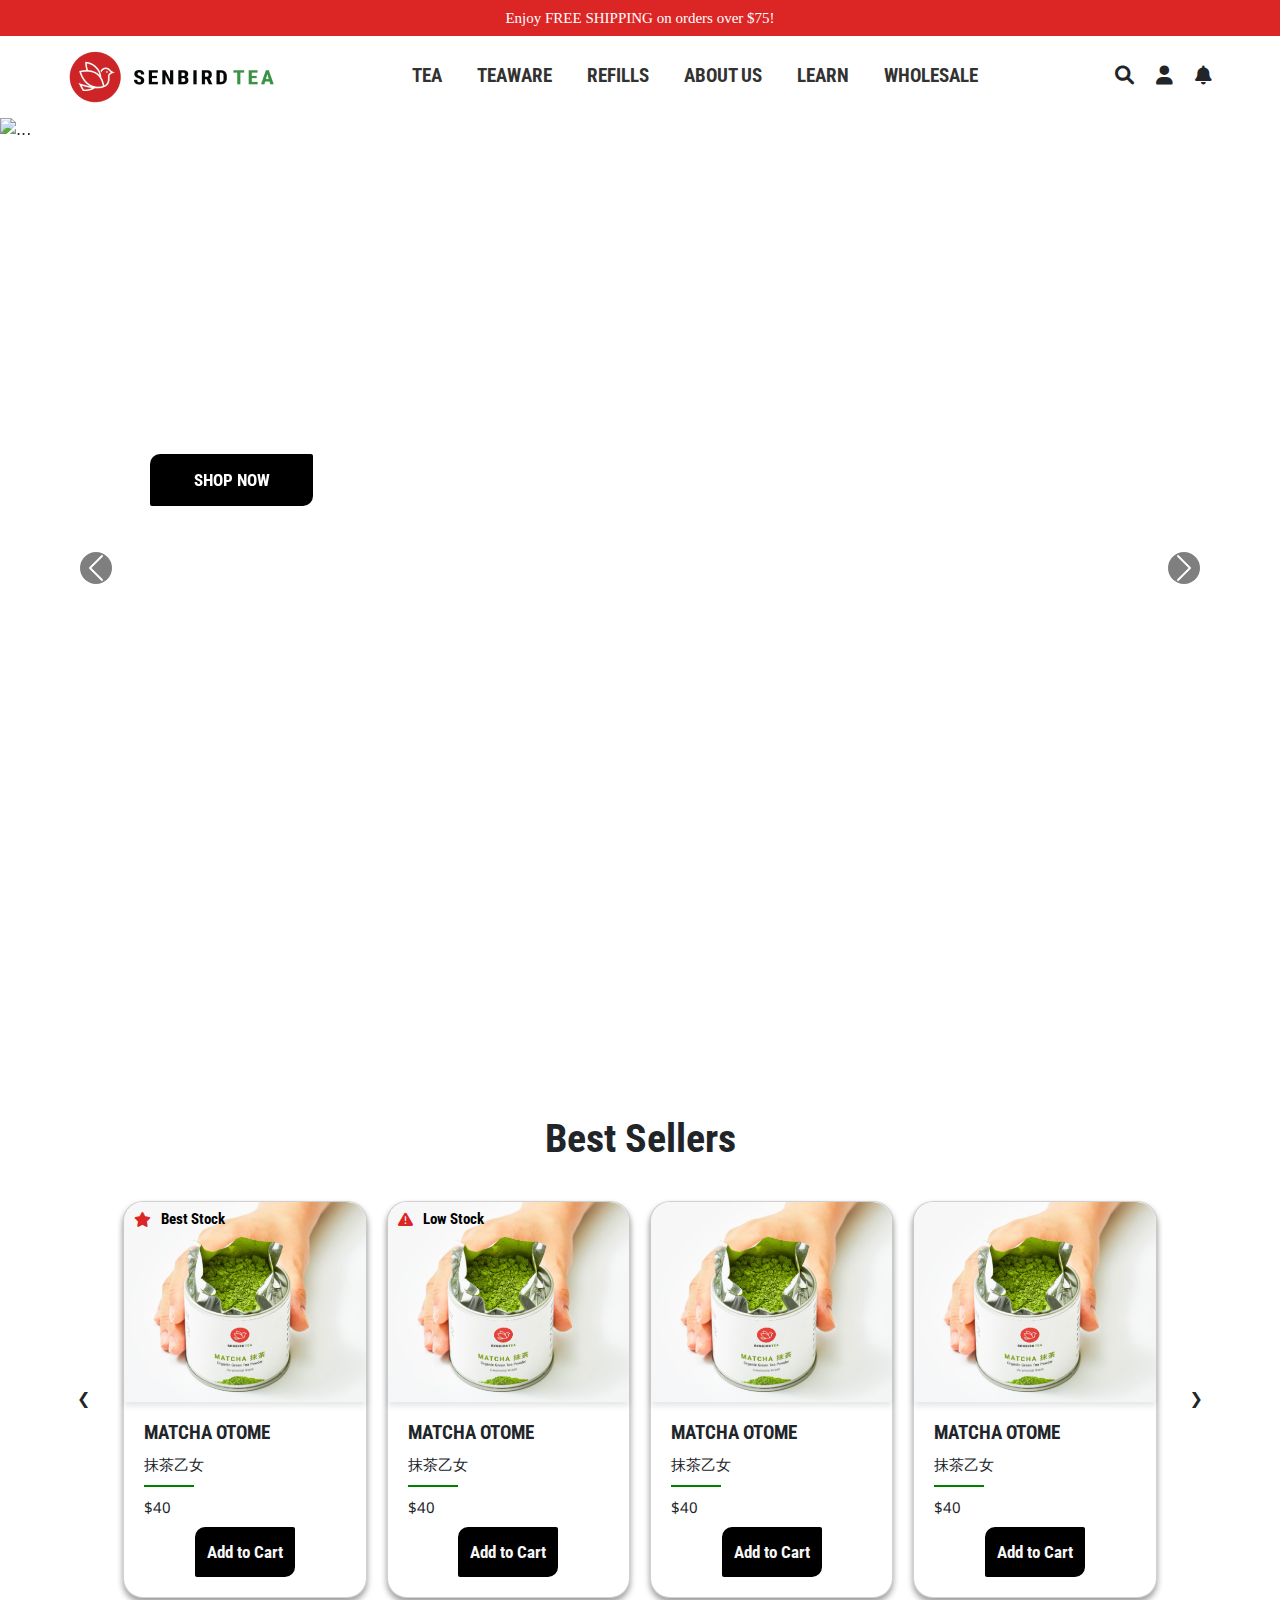
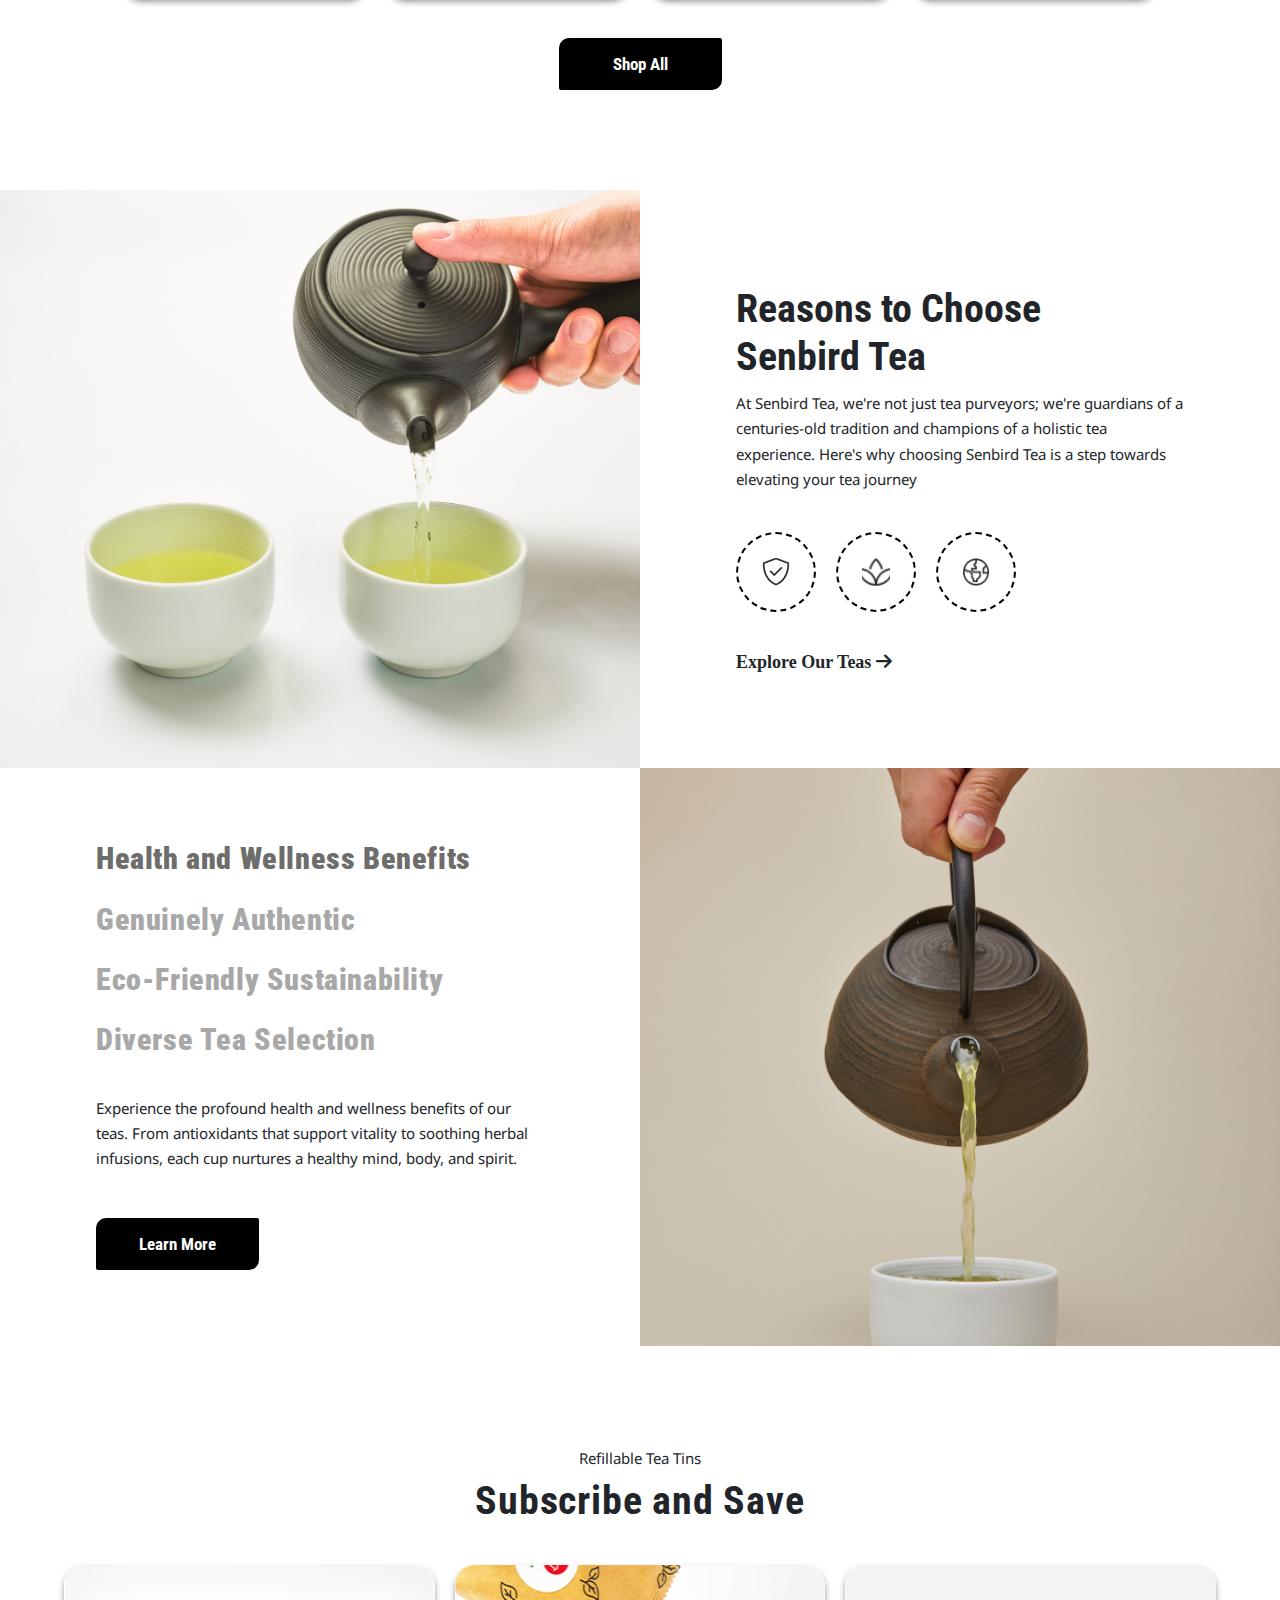
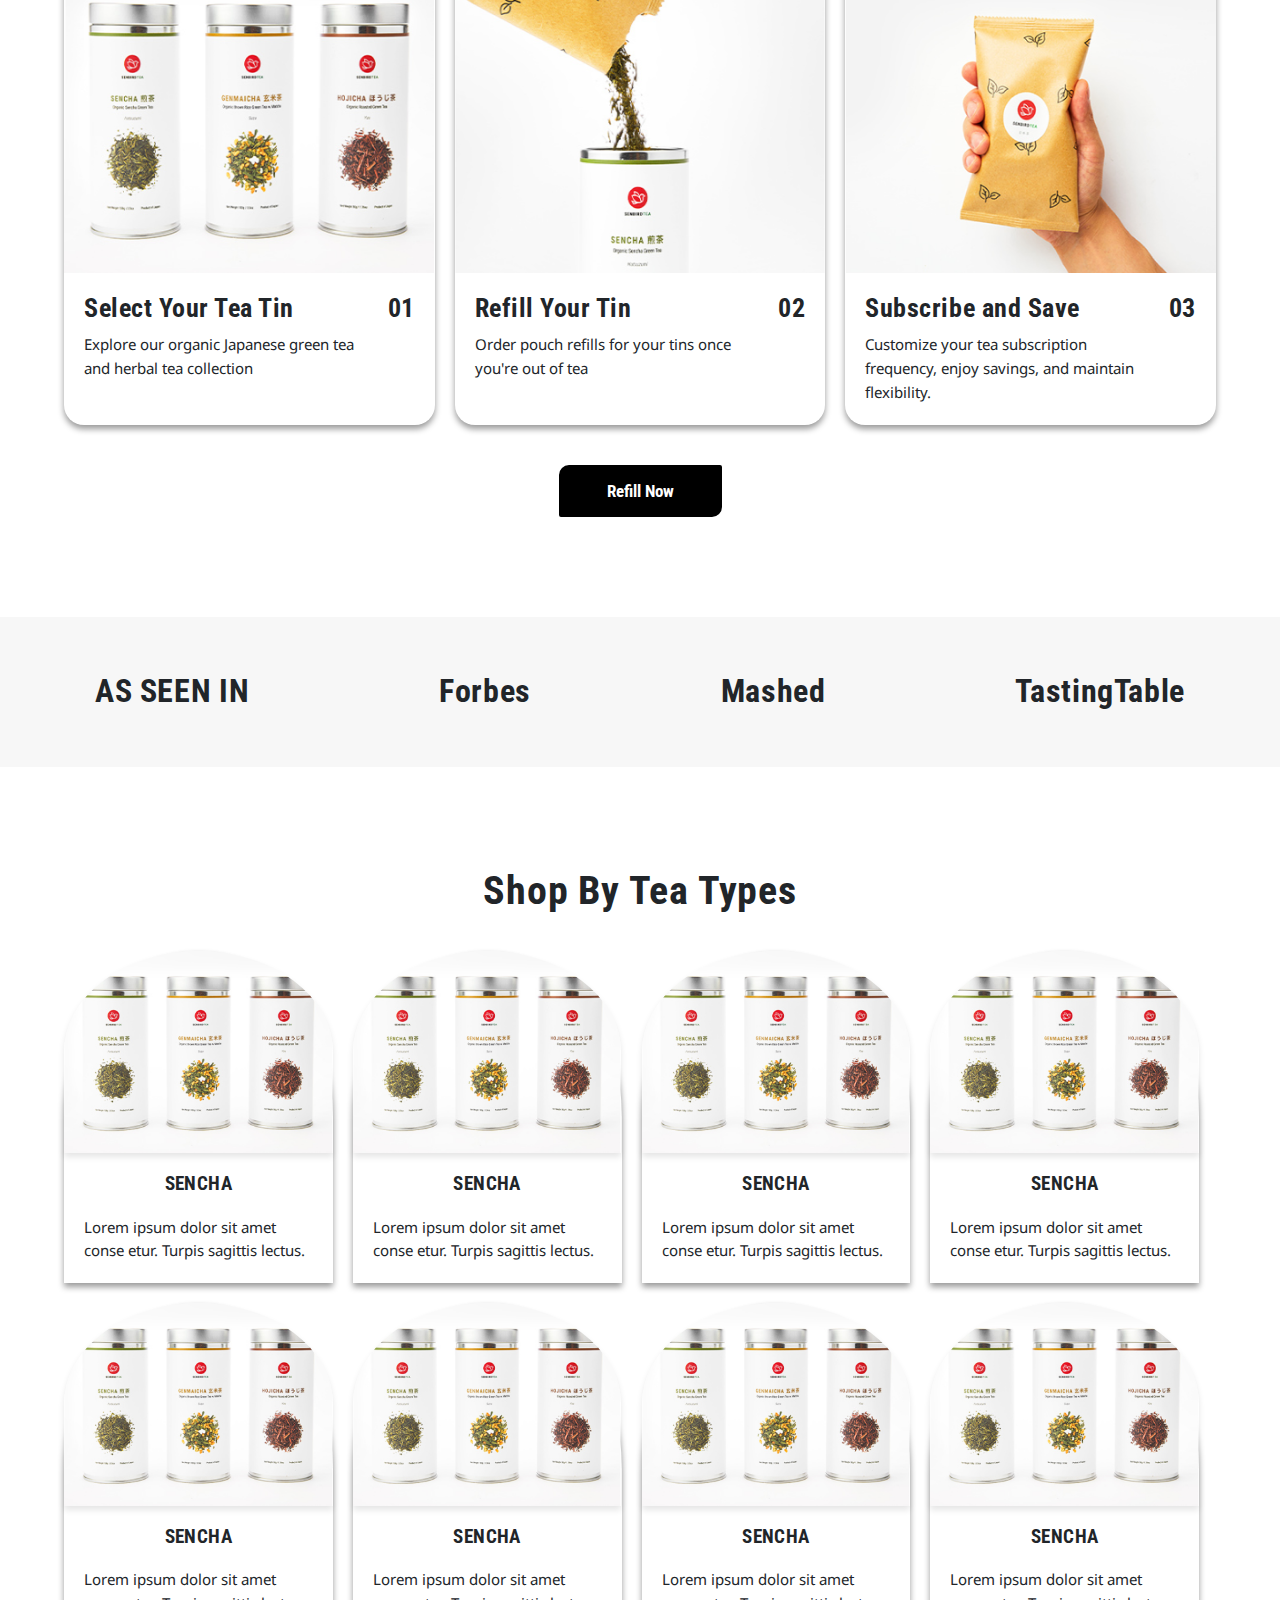
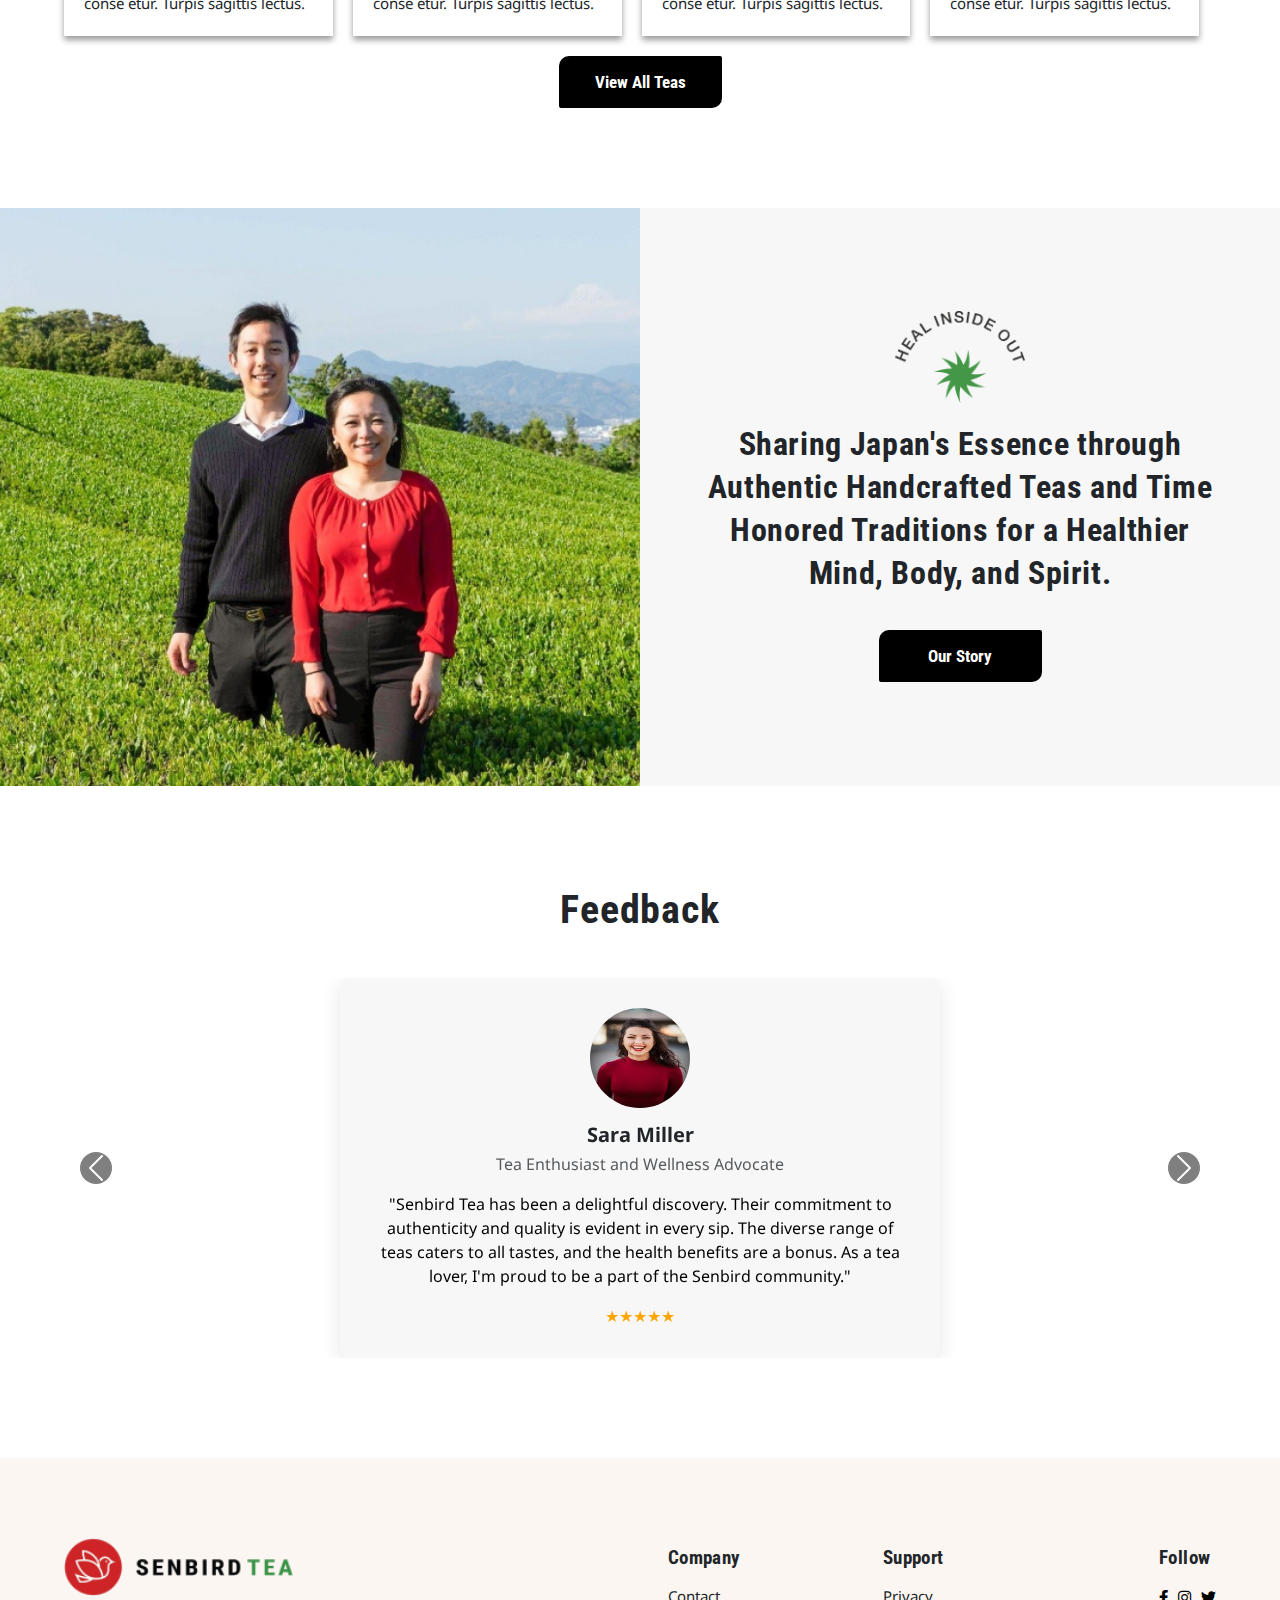
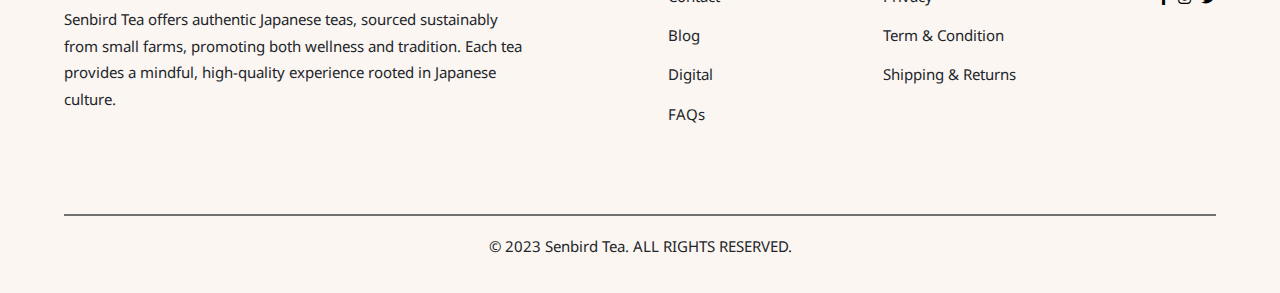
==== commit 73c100c7: "Complete home Page" ====
--- a/Home Page/index.html
+++ b/Home Page/index.html
@@ -129,7 +129,7 @@
                 <div class="underline"></div>
                 <p class="price">$40</p>
                 <div class="bttn">
-                    <button class="cart">Add to Cart</button>
+                  <button class="cart">Add to Cart</button>
                 </div>
               </div>
             </div>
@@ -145,7 +145,7 @@
                 <div class="underline"></div>
                 <p class="price">$40</p>
                 <div class="bttn">
-                    <button class="cart">Add to Cart</button>
+                  <button class="cart">Add to Cart</button>
                 </div>
               </div>
             </div>
@@ -160,7 +160,7 @@
                 <div class="underline"></div>
                 <p class="price">$40</p>
                 <div class="bttn">
-                    <button class="cart">Add to Cart</button>
+                  <button class="cart">Add to Cart</button>
                 </div>
               </div>
             </div>
@@ -176,7 +176,7 @@
                 <div class="underline"></div>
                 <p class="price">$40</p>
                 <div class="bttn">
-                    <button class="cart">Add to Cart</button>
+                  <button class="cart">Add to Cart</button>
                 </div>
               </div>
             </div>
@@ -372,30 +372,125 @@
             </div>
           </div>
         </div>
-        <div class="slider-container">
-          <div class="slider">
-            <div class="slide">
-              <p>
-                "This community is amazing! I love how supportive everyone is."
-              </p>
-              <span>- John Doe</span>
-            </div>
-            <div class="slide">
-              <p>
-                "I have grown so much thanks to the feedback I receive here."
-              </p>
-              <span>- Jane Smith</span>
-            </div>
-            <div class="slide">
-              <p>
-                "The love and encouragement from this community keeps me going."
-              </p>
-              <span>- Michael Brown</span>
-            </div>
-          </div>
-          <button class="prev" onclick="prevSlide()">&#10094;</button>
-          <button class="next" onclick="nextSlide()">&#10095;</button>
-        </div>
+        <section class="feedback-section">
+          <h2 class="mb-4" id="feedback_text">Feedback</h2>
+          <div
+            id="feedbackCarousel"
+            class="carousel slide"
+            data-bs-ride="carousel"
+          >
+            <div class="carousel-inner">
+              <!-- Slide 1 -->
+              <div class="carousel-item active">
+                <div class="feedback-card">
+                  <img src="../Assests/sara.jfif" alt="User Photo" />
+                  <h5>Sara Miller</h5>
+                  <p class="text-muted">Tea Enthusiast and Wellness Advocate</p>
+                  <p>
+                    "Senbird Tea has been a delightful discovery. Their commitment to authenticity and quality is evident in every sip. The diverse range of teas caters to all tastes, and the health benefits are a bonus. As a tea lover, I'm proud to be a part of the Senbird community."
+                  </p>
+                  <div class="stars">★★★★★</div>
+                </div>
+              </div>
+
+              <!-- Slide 2 -->
+              <div class="carousel-item">
+                <div class="feedback-card">
+                  <img src="../Assests/john.jfif" alt="User Photo" />
+                  <h5>John Smith</h5>
+                  <p class="text-muted">Tea Connoisseur</p>
+                  <p>
+                    "Greenfield Coffee has been a remarkable find. Their dedication to sourcing the finest beans and maintaining ethical practices shines through in every cup. The rich, bold flavors satisfy even the most discerning coffee enthusiasts, offering a perfect blend for every palate. From smooth, single-origin coffees to robust blends, Greenfield has become my go-to brand for quality coffee."
+                  </p>
+                  <div class="stars">★★★★☆</div>
+                </div>
+              </div>
+
+              <!-- Slide 3 -->
+              <div class="carousel-item">
+                <div class="feedback-card">
+                  <img src="../Assests/sara 2.jfif" alt="User Photo" />
+                  <h5>Sarah Johnson</h5>
+                  <p class="text-muted">Holistic Wellness Advocate</p>
+                  <p>
+                    "As a passionate coffee drinker, I'm thrilled to support a brand that not only values taste but also sustainability. Greenfield’s attention to detail and their commitment to environmentally friendly practices make each sip more enjoyable. It’s a pleasure to indulge in such a premium experience while knowing I’m contributing to a brand that truly cares."
+                  </p>
+                  <div class="stars">★★★★★</div>
+                </div>
+              </div>
+            </div>
+
+            <!-- Controls -->
+            <button
+              class="carousel-control-prev"
+              type="button"
+              data-bs-target="#feedbackCarousel"
+              data-bs-slide="prev"
+            >
+              <span
+                class="carousel-control-prev-icon"
+                aria-hidden="true"
+              ></span>
+              <span class="visually-hidden">Previous</span>
+            </button>
+            <button
+              class="carousel-control-next"
+              type="button"
+              data-bs-target="#feedbackCarousel"
+              data-bs-slide="next"
+            >
+              <span
+                class="carousel-control-next-icon"
+                aria-hidden="true"
+              ></span>
+              <span class="visually-hidden">Next</span>
+            </button>
+          </div>
+        </section>
+        <footer>
+            <div class="empty_space"></div>
+            <div class="footer_sectiom">
+                <div class="footer_logo">
+                    <img src="../Assests/logo.png" alt="">
+                    <p class="footer_logo_p">Senbird Tea offers authentic Japanese teas, sourced sustainably from small farms, promoting both wellness and tradition. Each tea provides a mindful, high-quality experience rooted in Japanese culture.</p>
+                </div>
+                <div class="footer_details">
+                    <ul>
+                        <li class="first_element">Company</li>
+                        <li class="element">Contact</li>
+                        <li class="element">Blog</li>
+                        <li class="element">Digital</li>
+                        <li class="element">FAQs</li>
+                    </ul>
+                </div>
+                <div class="footer_details">
+                    <ul>
+                        <li class="first_element">Support</li>
+                        <li class="element">Privacy</li>
+                        <li class="element">Term & Condition</li>
+                        <li class="element">Shipping & Returns</li>
+                    </ul>
+                </div>
+                <div class="footer_details_1">
+                    <p class="first_element">Follow</p>
+                    <div class="footer_icons">
+                        <a href="https://www.facebook.com" target="_blank">
+                            <i class="fab fa-facebook-f"></i>
+                        </a>
+                        <a href="https://www.instagram.com" target="_blank">
+                            <i class="fab fa-instagram"></i>
+                        </a>
+                        <a href="https://www.twitter.com" target="_blank">
+                            <i class="fab fa-twitter"></i>
+                        </a>                
+                    </div>
+                </div>
+            </div>
+            <div class="footer_end">
+                <span class="line"></span>
+                <p>© 2023 Senbird Tea. ALL RIGHTS RESERVED.</p>
+            </div>
+        </footer>
       </div>
     </div>
   </body>
--- a/Home Page/index.css
+++ b/Home Page/index.css
@@ -623,4 +623,159 @@
     line-height: 42.72px;
     letter-spacing: 0.02em;
     text-align: center;
+}
+
+.feedback-section {
+    text-align: center;
+    display: flex;
+    flex-direction: column;
+    gap: 20px;
+    font-family: 'Noto Sans';
+}
+
+#feedback_text{
+    font-family: 'Roboto Condensed';
+    font-size: 40px;
+    font-weight: 700;
+    line-height: 48px;
+    letter-spacing: 0.02em;
+}
+
+.feedback-card {
+    background: #F7F7F7;
+    padding: 30px;
+    border-radius: 10px;
+    box-shadow: 0px 5px 20px rgba(0, 0, 0, 0.1);
+    max-width: 600px;
+    margin: auto;
+  }
+
+  .feedback-card img {
+    width: 100px;
+    height: 100px;
+    border-radius: 50%;
+    margin-bottom: 15px;
+  }
+
+  .feedback-card h5 {
+    margin-bottom: 5px;
+    font-weight: 700;
+  }
+
+  .feedback-card p {
+    color: #000000;
+  }
+
+  .stars {
+    color: orange;
+  }
+
+.carousel-control-prev-icon,
+.carousel-control-next-icon {
+    background-color: #000;
+    border-radius: 50%;
+}
+
+footer{
+    display: flex;
+    flex-direction: column;
+    gap: 80px;
+    max-width: 100%;
+    background-color: #FBF6F2;  
+}
+
+.footer_sectiom{
+    display: flex;
+    flex-wrap: nowrap;
+    max-width: 90%;
+    justify-content: space-between;
+    margin: 0% auto;
+}
+
+.footer_logo{
+    display: flex;
+    flex-direction: column;
+    gap: 10px;
+    max-width: 40%;
+}
+
+.footer_logo img{
+    max-width: 50%;
+}
+
+.footer_logo_p{
+    font-family: 'Noto Sans';
+    font-size: 15px;
+    font-weight: 400;
+    line-height: 26.85px;
+    margin: 0%;
+    padding: 0%;
+}
+
+.footer_details ul{
+    display: flex;
+    flex-direction: column;
+    list-style: none;
+    justify-content: center;
+    align-items: flex-start;
+    margin: 0%;
+    padding: 0%;
+}
+
+.element{
+    font-family: 'Noto Sans';
+    font-size: 15px;
+    font-weight: 400;
+    line-height: 39.3px;
+    margin: 0%;
+    padding: 0%;
+}
+
+.first_element{
+    font-family: 'Roboto Condensed';
+    font-size: 19px;
+    font-weight: 700;
+    line-height: 39.3px;
+    letter-spacing: 0.02em;
+    margin: 0%;
+    padding: 0%;
+}
+
+.footer_details_1{
+    display: flex;
+    flex-direction: column;
+    gap: 10px;
+}
+
+.footer_icons{
+    display: flex;
+    gap: 10px;
+}
+
+.footer_icons a{
+    font-size: 15px;
+    font-weight: 700;
+    color: #000;
+}
+
+.footer_end{
+    display: flex;
+    flex-direction: column;
+    gap: 20px;
+    max-width: 90%;
+    width: 100%;    
+    margin: 0% auto;
+}
+
+.line{
+    border: 1px solid #727272
+}
+
+.footer_end p{
+    font-family: Noto Sans;
+    font-size: 15px;
+    font-weight: 400;
+    line-height: 20.43px;
+    text-align: center;
+    padding-bottom: 20px;
 }